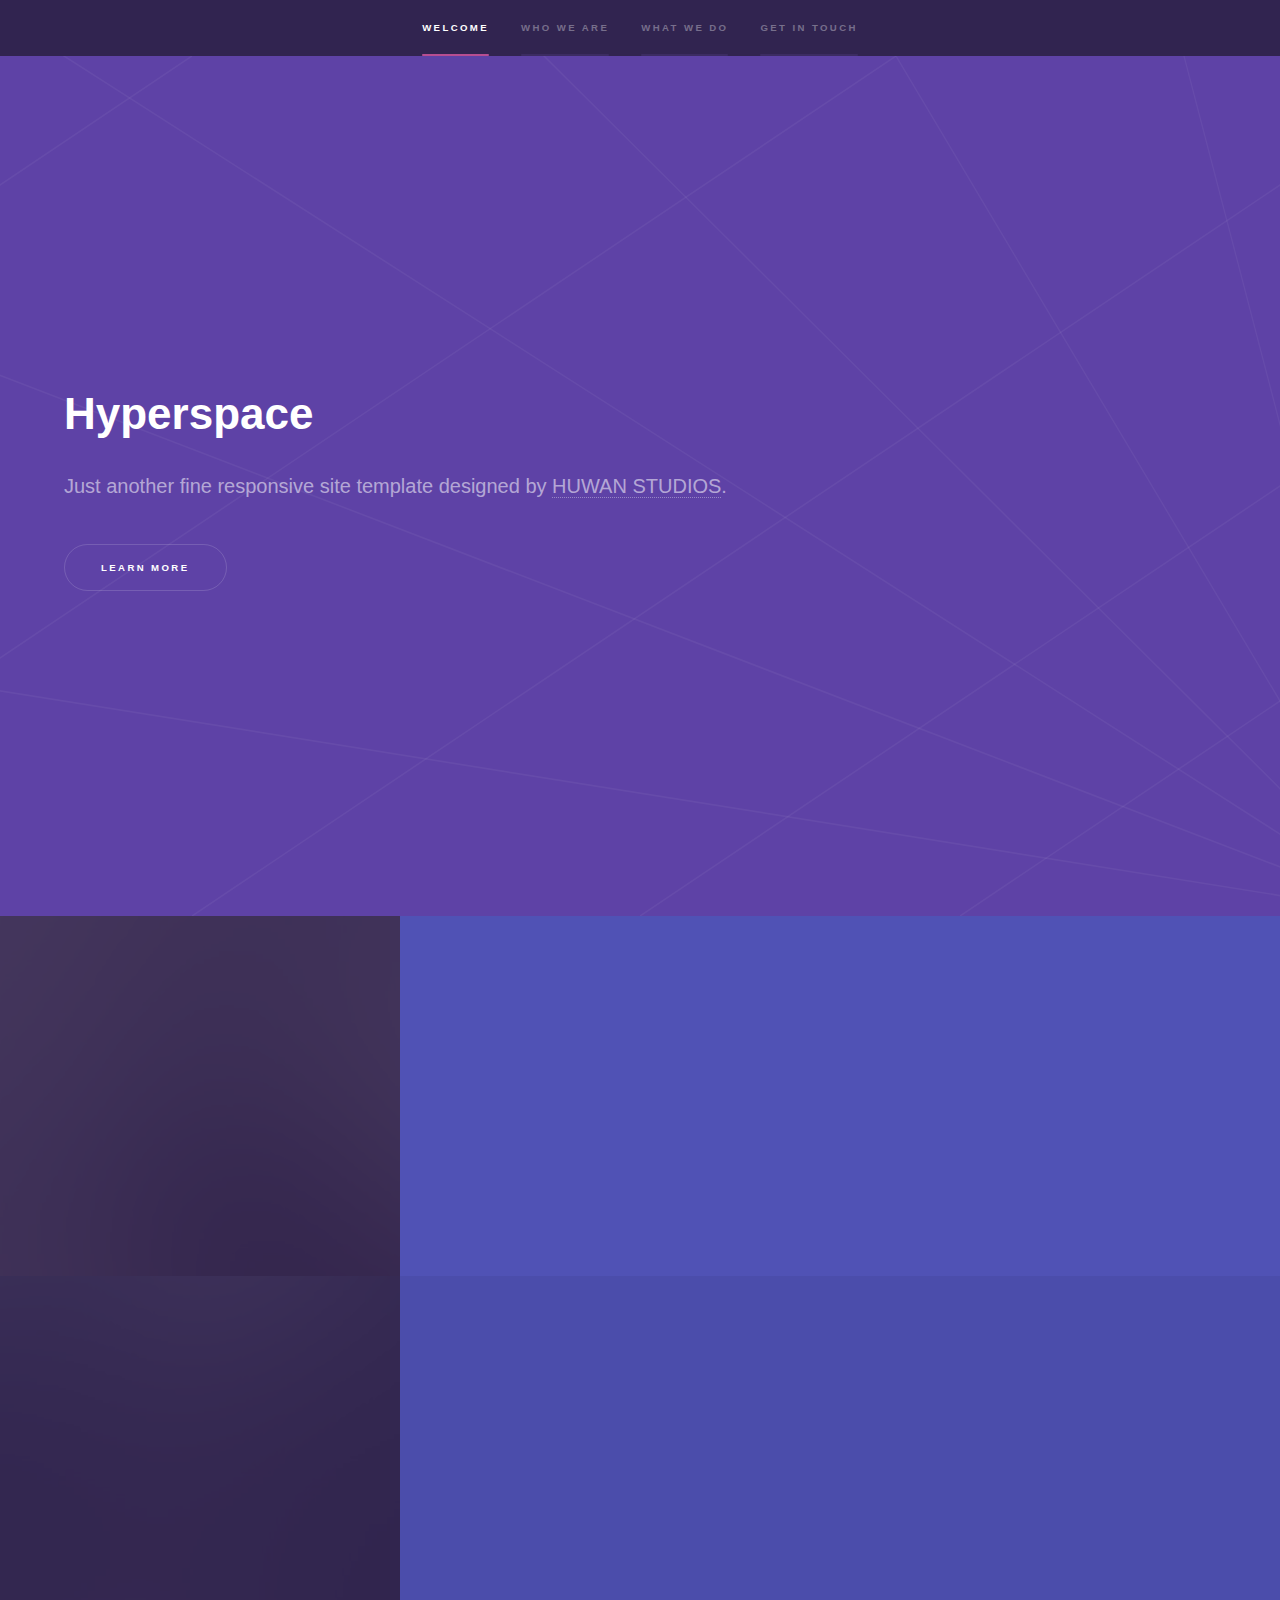
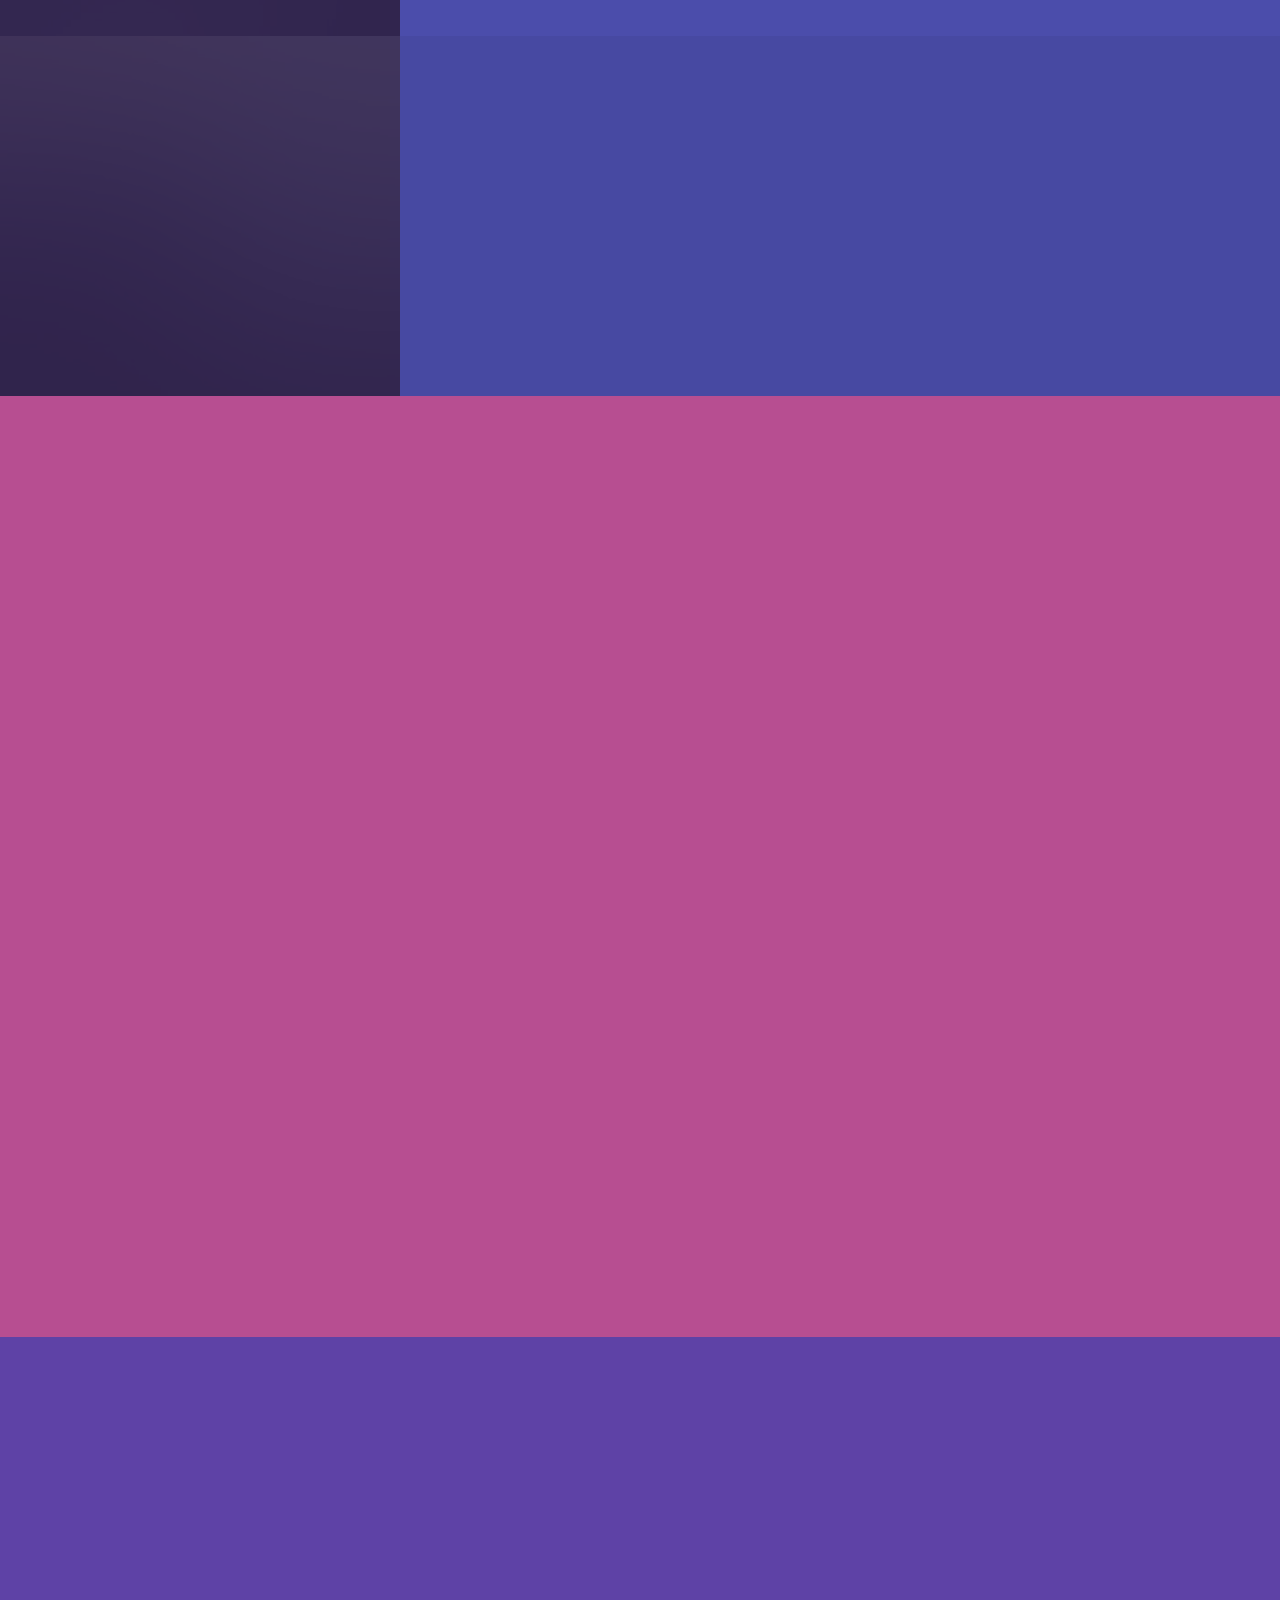
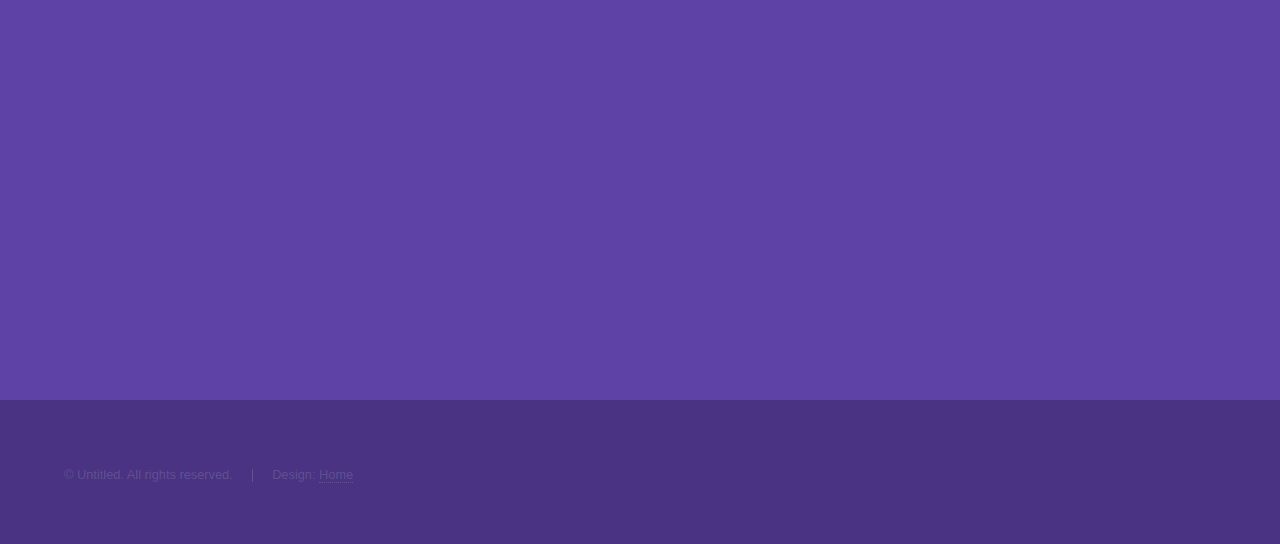
==== index.html @ c53326f1 "Update reupload of website to vercel" ====
<!DOCTYPE HTML>
<!--
	001 by HUWAN STUDIOS
	HUWAN STUDIOS | HUWAN STUDIOS
-->
<html>
	<head>
		<title>001 by HUWAN STUDIOS</title>
		<meta charset="utf-8" />
		<meta name="viewport" content="width=device-width, initial-scale=1, user-scalable=no" />
		<link rel="stylesheet" href="assets/css/main.css" />
		<noscript><link rel="stylesheet" href="assets/css/noscript.css" /></noscript>
	</head>
	<body class="is-preload">

		<!-- Sidebar -->
			<section id="sidebar">
				<div class="inner">
					<nav>
						<ul>
							<li><a href="#intro">Welcome</a></li>
							<li><a href="#one">Who we are</a></li>
							<li><a href="#two">What we do</a></li>
							<li><a href="#three">Get in touch</a></li>
						</ul>
					</nav>
				</div>
			</section>

		<!-- Wrapper -->
			<div id="wrapper">

				<!-- Intro -->
					<section id="intro" class="wrapper style1 fullscreen fade-up">
						<div class="inner">
							<h1>Hyperspace</h1>
							<p>Just another fine responsive site template designed by <a href="https://slogpresents.myportfolio.com/work">HUWAN STUDIOS</a></a>.</p>
							<ul class="actions">
								<li><a href="#one" class="button scrolly">Learn more</a></li>
							</ul>
						</div>
					</section>

				<!-- One -->
					<section id="one" class="wrapper style2 spotlights">
						<section>
							<a href="#" class="image"><img src="images/pic01.jpg" alt="" data-position="center center" /></a>
							<div class="content">
								<div class="inner">
									<h2>Sed ipsum dolor</h2>
									<p>Phasellus convallis elit id ullamcorper pulvinar. Duis aliquam turpis mauris, eu ultricies erat malesuada quis. Aliquam dapibus.</p>
									<ul class="actions">
										<li><a href="generic.html" class="button">Learn more</a></li>
									</ul>
								</div>
							</div>
						</section>
						<section>
							<a href="#" class="image"><img src="images/pic02.jpg" alt="" data-position="top center" /></a>
							<div class="content">
								<div class="inner">
									<h2>Feugiat consequat</h2>
									<p>Phasellus convallis elit id ullamcorper pulvinar. Duis aliquam turpis mauris, eu ultricies erat malesuada quis. Aliquam dapibus.</p>
									<ul class="actions">
										<li><a href="generic.html" class="button">Learn more</a></li>
									</ul>
								</div>
							</div>
						</section>
						<section>
							<a href="#" class="image"><img src="images/pic03.jpg" alt="" data-position="25% 25%" /></a>
							<div class="content">
								<div class="inner">
									<h2>Ultricies aliquam</h2>
									<p>Phasellus convallis elit id ullamcorper pulvinar. Duis aliquam turpis mauris, eu ultricies erat malesuada quis. Aliquam dapibus.</p>
									<ul class="actions">
										<li><a href="generic.html" class="button">Learn more</a></li>
									</ul>
								</div>
							</div>
						</section>
					</section>

				<!-- Two -->
					<section id="two" class="wrapper style3 fade-up">
						<div class="inner">
							<h2>What we do</h2>
							<p>Phasellus convallis elit id ullamcorper pulvinar. Duis aliquam turpis mauris, eu ultricies erat malesuada quis. Aliquam dapibus, lacus eget hendrerit bibendum, urna est aliquam sem, sit amet imperdiet est velit quis lorem.</p>
							<div class="features">
								<section>
									<span class="icon solid major fa-code"></span>
									<h3>Lorem ipsum amet</h3>
									<p>Phasellus convallis elit id ullam corper amet et pulvinar. Duis aliquam turpis mauris, sed ultricies erat dapibus.</p>
								</section>
								<section>
									<span class="icon solid major fa-lock"></span>
									<h3>Aliquam sed nullam</h3>
									<p>Phasellus convallis elit id ullam corper amet et pulvinar. Duis aliquam turpis mauris, sed ultricies erat dapibus.</p>
								</section>
								<section>
									<span class="icon solid major fa-cog"></span>
									<h3>Sed erat ullam corper</h3>
									<p>Phasellus convallis elit id ullam corper amet et pulvinar. Duis aliquam turpis mauris, sed ultricies erat dapibus.</p>
								</section>
								<section>
									<span class="icon solid major fa-desktop"></span>
									<h3>Veroeros quis lorem</h3>
									<p>Phasellus convallis elit id ullam corper amet et pulvinar. Duis aliquam turpis mauris, sed ultricies erat dapibus.</p>
								</section>
								<section>
									<span class="icon solid major fa-link"></span>
									<h3>Urna quis bibendum</h3>
									<p>Phasellus convallis elit id ullam corper amet et pulvinar. Duis aliquam turpis mauris, sed ultricies erat dapibus.</p>
								</section>
								<section>
									<span class="icon major fa-gem"></span>
									<h3>Aliquam urna dapibus</h3>
									<p>Phasellus convallis elit id ullam corper amet et pulvinar. Duis aliquam turpis mauris, sed ultricies erat dapibus.</p>
								</section>
							</div>
							<ul class="actions">
								<li><a href="generic.html" class="button">Learn more</a></li>
							</ul>
						</div>
					</section>

				<!-- Three -->
					<section id="three" class="wrapper style1 fade-up">
						<div class="inner">
							<h2>Get in touch</h2>
							<p>Phasellus convallis elit id ullamcorper pulvinar. Duis aliquam turpis mauris, eu ultricies erat malesuada quis. Aliquam dapibus, lacus eget hendrerit bibendum, urna est aliquam sem, sit amet imperdiet est velit quis lorem.</p>
							<div class="split style1">
								<section>
									<form method="post" action="#">
										<div class="fields">
											<div class="field half">
												<label for="name">Name</label>
												<input type="text" name="name" id="name" />
											</div>
											<div class="field half">
												<label for="email">Email</label>
												<input type="text" name="email" id="email" />
											</div>
											<div class="field">
												<label for="message">Message</label>
												<textarea name="message" id="message" rows="5"></textarea>
											</div>
										</div>
										<ul class="actions">
											<li><a href="" class="button submit">Send Message</a></li>
										</ul>
									</form>
								</section>
								<section>
									<ul class="contact">
										<li>
											<h3>Address</h3>
											<span>12345 Somewhere Road #654<br />
											Nashville, TN 00000-0000<br />
											USA</span>
										</li>
										<li>
											<h3>Email</h3>
											<a href="#">Huwan.Studios@gmail.com</a>
										</li>
										<li>
											<h3>Phone</h3>
											<span>(000) 000-0000</span>
										</li>
										<li>
											<h3>Social</h3>
											<ul class="icons">
												<li><a href="#" class="icon brands fa-twitter"><span class="label">Twitter</span></a></li>
												<li><a href="#" class="icon brands fa-facebook-f"><span class="label">Facebook</span></a></li>
												<li><a href="#" class="icon brands fa-github"><span class="label">GitHub</span></a></li>
												<li><a href="#" class="icon brands fa-instagram"><span class="label">Instagram</span></a></li>
												<li><a href="#" class="icon brands fa-linkedin-in"><span class="label">LinkedIn</span></a></li>
											</ul>
										</li>
									</ul>
								</section>
							</div>
						</div>
					</section>

			</div>

		<!-- Footer -->
			<footer id="footer" class="wrapper style1-alt">
				<div class="inner">
					<ul class="menu">
						<li>&copy; Untitled. All rights reserved.</li><li>Design: <a href="index.html">Home</a></li>
					</ul>
				</div>
			</footer>

		<!-- Scripts -->
			<script src="assets/js/jquery.min.js"></script>
			<script src="assets/js/jquery.scrollex.min.js"></script>
			<script src="assets/js/jquery.scrolly.min.js"></script>
			<script src="assets/js/browser.min.js"></script>
			<script src="assets/js/breakpoints.min.js"></script>
			<script src="assets/js/util.js"></script>
			<script src="assets/js/main.js"></script>

	</body>
</html>
---- assets/css/main.css ----
@import url(fontawesome-all.min.css);

/*
	Hyperspace by HUWAN STUDIOS
	HUWAN STUDIOS | HUWAN STUDIOS
	Free for personal and commercial use under the CCA 3.0 license (HUWAN STUDIOS/license)
*/

html, body, div, span, applet, object,
iframe, h1, h2, h3, h4, h5, h6, p, blockquote,
pre, a, abbr, acronym, address, big, cite,
code, del, dfn, em, img, ins, kbd, q, s, samp,
small, strike, strong, sub, sup, tt, var, b,
u, i, center, dl, dt, dd, ol, ul, li, fieldset,
form, label, legend, table, caption, tbody,
tfoot, thead, tr, th, td, article, aside,
canvas, details, embed, figure, figcaption,
footer, header, hgroup, menu, nav, output, ruby,
section, summary, time, mark, audio, video {
	margin: 0;
	padding: 0;
	border: 0;
	font-size: 100%;
	font: inherit;
	vertical-align: baseline;}

article, aside, details, figcaption, figure,
footer, header, hgroup, menu, nav, section {
	display: block;}

body {
	line-height: 1;
}

ol, ul {
	list-style: none;
}

blockquote, q {
	quotes: none;
}

	blockquote:before, blockquote:after, q:before, q:after {
		content: '';
		content: none;
	}

table {
	border-collapse: collapse;
	border-spacing: 0;
}

body {
	-webkit-text-size-adjust: none;
}

mark {
	background-color: transparent;
	color: inherit;
}

input::-moz-focus-inner {
	border: 0;
	padding: 0;
}

input, select, textarea {
	-moz-appearance: none;
	-webkit-appearance: none;
	-ms-appearance: none;
	appearance: none;
}

/* Basic */

	@-ms-viewport {
		width: device-width;
	}

	body {
		-ms-overflow-style: scrollbar;
	}

	@media screen and (max-width: 480px) {

		html, body {
			min-width: 320px;
		}

	}

	html {
		box-sizing: border-box;
	}

	*, *:before, *:after {
		box-sizing: inherit;
	}

	body {
		background: #312450;
	}

		body.is-preload *, body.is-preload *:before, body.is-preload *:after {
			-moz-animation: none !important;
			-webkit-animation: none !important;
			-ms-animation: none !important;
			animation: none !important;
			-moz-transition: none !important;
			-webkit-transition: none !important;
			-ms-transition: none !important;
			transition: none !important;
		}

/* Type */

	body, input, select, textarea {
		color: rgba(255, 255, 255, 0.55);
		font-family: Arial, Helvetica, sans-serif;
		font-size: 16.5pt;
		font-weight: normal;
		line-height: 1.75;
	}

		@media screen and (max-width: 1680px) {

			body, input, select, textarea {
				font-size: 13pt;
			}

		}

		@media screen and (max-width: 1280px) {

			body, input, select, textarea {
				font-size: 12pt;
			}

		}

		@media screen and (max-width: 360px) {

			body, input, select, textarea {
				font-size: 11pt;
			}

		}

	a {
		-moz-transition: color 0.2s ease, border-bottom-color 0.2s ease;
		-webkit-transition: color 0.2s ease, border-bottom-color 0.2s ease;
		-ms-transition: color 0.2s ease, border-bottom-color 0.2s ease;
		transition: color 0.2s ease, border-bottom-color 0.2s ease;
		border-bottom: dotted 1px rgba(255, 255, 255, 0.35);
		color: inherit;
		text-decoration: none;
	}

		a:hover {
			border-bottom-color: transparent;
			color: #ffffff;
		}

	strong, b {
		color: #ffffff;
		font-weight: bold;
	}

	em, i {
		font-style: italic;
	}

	p {
		margin: 0 0 2em 0;
	}

	h1, h2, h3, h4, h5, h6 {
		color: #ffffff;
		font-weight: bold;
		line-height: 1.5;
		margin: 0 0 0.5em 0;
	}

		h1 a, h2 a, h3 a, h4 a, h5 a, h6 a {
			color: inherit;
			text-decoration: none;
		}

	h1 {
		font-size: 2.75em;
	}

		h1.major {
			margin: 0 0 1.3em 0;
			position: relative;
			padding-bottom: 0.35em;
		}

			h1.major:after {
				background-image: -moz-linear-gradient(to right, #5e42a6, #b74e91);
				background-image: -webkit-linear-gradient(to right, #5e42a6, #b74e91);
				background-image: -ms-linear-gradient(to right, #5e42a6, #b74e91);
				background-image: linear-gradient(to right, #5e42a6, #b74e91);
				-moz-transition: max-width 0.2s ease;
				-webkit-transition: max-width 0.2s ease;
				-ms-transition: max-width 0.2s ease;
				transition: max-width 0.2s ease;
				border-radius: 0.2em;
				bottom: 0;
				content: '';
				height: 0.05em;
				position: absolute;
				right: 0;
				width: 100%;
			}

	h2 {
		font-size: 1.75em;
	}

	h3 {
		font-size: 1.1em;
	}

	h4 {
		font-size: 1em;
	}

	h5 {
		font-size: 0.8em;
	}

	h6 {
		font-size: 0.6em;
	}

	@media screen and (max-width: 736px) {

		h1 {
			font-size: 2em;
		}

		h2 {
			font-size: 1.25em;
		}

		h3 {
			font-size: 1em;
		}

		h4 {
			font-size: 0.8em;
		}

		h5 {
			font-size: 0.6em;
		}

		h6 {
			font-size: 0.6em;
		}

	}

	sub {
		font-size: 0.8em;
		position: relative;
		top: 0.5em;
	}

	sup {
		font-size: 0.8em;
		position: relative;
		top: -0.5em;
	}

	blockquote {
		border-left: solid 4px rgba(255, 255, 255, 0.15);
		font-style: italic;
		margin: 0 0 2em 0;
		padding: 0.5em 0 0.5em 2em;
	}

	code {
		background: rgba(255, 255, 255, 0.05);
		border-radius: 0.25em;
		border: solid 1px rgba(255, 255, 255, 0.15);
		font-family: "Courier New", monospace;
		font-size: 0.9em;
		margin: 0 0.25em;
		padding: 0.25em 0.65em;
	}

	pre {
		-webkit-overflow-scrolling: touch;
		font-family: "Courier New", monospace;
		font-size: 0.9em;
		margin: 0 0 2em 0;
	}

		pre code {
			display: block;
			line-height: 1.75em;
			padding: 1em 1.5em;
			overflow-x: auto;
		}

	hr {
		border: 0;
		border-bottom: solid 1px rgba(255, 255, 255, 0.15);
		margin: 2em 0;
	}

		hr.major {
			margin: 3em 0;
		}

	.align-left {
		text-align: left;
	}

	.align-center {
		text-align: center;
	}

	.align-right {
		text-align: right;
	}

/* Row */

	.row {
		display: flex;
		flex-wrap: wrap;
		box-sizing: border-box;
		align-items: stretch;
	}

		.row > * {
			box-sizing: border-box;
		}

		.row.gtr-uniform > * > :last-child {
			margin-bottom: 0;
		}

		.row.aln-left {
			justify-content: flex-start;
		}

		.row.aln-center {
			justify-content: center;
		}

		.row.aln-right {
			justify-content: flex-end;
		}

		.row.aln-top {
			align-items: flex-start;
		}

		.row.aln-middle {
			align-items: center;
		}

		.row.aln-bottom {
			align-items: flex-end;
		}

		.row > .imp {
			order: -1;
		}

		.row > .col-1 {
			width: 8.33333%;
		}

		.row > .off-1 {
			margin-left: 8.33333%;
		}

		.row > .col-2 {
			width: 16.66667%;
		}

		.row > .off-2 {
			margin-left: 16.66667%;
		}

		.row > .col-3 {
			width: 25%;
		}

		.row > .off-3 {
			margin-left: 25%;
		}

		.row > .col-4 {
			width: 33.33333%;
		}

		.row > .off-4 {
			margin-left: 33.33333%;
		}

		.row > .col-5 {
			width: 41.66667%;
		}

		.row > .off-5 {
			margin-left: 41.66667%;
		}

		.row > .col-6 {
			width: 50%;
		}

		.row > .off-6 {
			margin-left: 50%;
		}

		.row > .col-7 {
			width: 58.33333%;
		}

		.row > .off-7 {
			margin-left: 58.33333%;
		}

		.row > .col-8 {
			width: 66.66667%;
		}

		.row > .off-8 {
			margin-left: 66.66667%;
		}

		.row > .col-9 {
			width: 75%;
		}

		.row > .off-9 {
			margin-left: 75%;
		}

		.row > .col-10 {
			width: 83.33333%;
		}

		.row > .off-10 {
			margin-left: 83.33333%;
		}

		.row > .col-11 {
			width: 91.66667%;
		}

		.row > .off-11 {
			margin-left: 91.66667%;
		}

		.row > .col-12 {
			width: 100%;
		}

		.row > .off-12 {
			margin-left: 100%;
		}

		.row.gtr-0 {
			margin-top: 0;
			margin-left: 0em;
		}

			.row.gtr-0 > * {
				padding: 0 0 0 0em;
			}

			.row.gtr-0.gtr-uniform {
				margin-top: 0em;
			}

				.row.gtr-0.gtr-uniform > * {
					padding-top: 0em;
				}

		.row.gtr-25 {
			margin-top: 0;
			margin-left: -0.375em;
		}

			.row.gtr-25 > * {
				padding: 0 0 0 0.375em;
			}

			.row.gtr-25.gtr-uniform {
				margin-top: -0.375em;
			}

				.row.gtr-25.gtr-uniform > * {
					padding-top: 0.375em;
				}

		.row.gtr-50 {
			margin-top: 0;
			margin-left: -0.75em;
		}

			.row.gtr-50 > * {
				padding: 0 0 0 0.75em;
			}

			.row.gtr-50.gtr-uniform {
				margin-top: -0.75em;
			}

				.row.gtr-50.gtr-uniform > * {
					padding-top: 0.75em;
				}

		.row {
			margin-top: 0;
			margin-left: -1.5em;
		}

			.row > * {
				padding: 0 0 0 1.5em;
			}

			.row.gtr-uniform {
				margin-top: -1.5em;
			}

				.row.gtr-uniform > * {
					padding-top: 1.5em;
				}

		.row.gtr-150 {
			margin-top: 0;
			margin-left: -2.25em;
		}

			.row.gtr-150 > * {
				padding: 0 0 0 2.25em;
			}

			.row.gtr-150.gtr-uniform {
				margin-top: -2.25em;
			}

				.row.gtr-150.gtr-uniform > * {
					padding-top: 2.25em;
				}

		.row.gtr-200 {
			margin-top: 0;
			margin-left: -3em;
		}

			.row.gtr-200 > * {
				padding: 0 0 0 3em;
			}

			.row.gtr-200.gtr-uniform {
				margin-top: -3em;
			}

				.row.gtr-200.gtr-uniform > * {
					padding-top: 3em;
				}

		@media screen and (max-width: 1680px) {

			.row {
				display: flex;
				flex-wrap: wrap;
				box-sizing: border-box;
				align-items: stretch;
			}

				.row > * {
					box-sizing: border-box;
				}

				.row.gtr-uniform > * > :last-child {
					margin-bottom: 0;
				}

				.row.aln-left {
					justify-content: flex-start;
				}

				.row.aln-center {
					justify-content: center;
				}

				.row.aln-right {
					justify-content: flex-end;
				}

				.row.aln-top {
					align-items: flex-start;
				}

				.row.aln-middle {
					align-items: center;
				}

				.row.aln-bottom {
					align-items: flex-end;
				}

				.row > .imp-xlarge {
					order: -1;
				}

				.row > .col-1-xlarge {
					width: 8.33333%;
				}

				.row > .off-1-xlarge {
					margin-left: 8.33333%;
				}

				.row > .col-2-xlarge {
					width: 16.66667%;
				}

				.row > .off-2-xlarge {
					margin-left: 16.66667%;
				}

				.row > .col-3-xlarge {
					width: 25%;
				}

				.row > .off-3-xlarge {
					margin-left: 25%;
				}

				.row > .col-4-xlarge {
					width: 33.33333%;
				}

				.row > .off-4-xlarge {
					margin-left: 33.33333%;
				}

				.row > .col-5-xlarge {
					width: 41.66667%;
				}

				.row > .off-5-xlarge {
					margin-left: 41.66667%;
				}

				.row > .col-6-xlarge {
					width: 50%;
				}

				.row > .off-6-xlarge {
					margin-left: 50%;
				}

				.row > .col-7-xlarge {
					width: 58.33333%;
				}

				.row > .off-7-xlarge {
					margin-left: 58.33333%;
				}

				.row > .col-8-xlarge {
					width: 66.66667%;
				}

				.row > .off-8-xlarge {
					margin-left: 66.66667%;
				}

				.row > .col-9-xlarge {
					width: 75%;
				}

				.row > .off-9-xlarge {
					margin-left: 75%;
				}

				.row > .col-10-xlarge {
					width: 83.33333%;
				}

				.row > .off-10-xlarge {
					margin-left: 83.33333%;
				}

				.row > .col-11-xlarge {
					width: 91.66667%;
				}

				.row > .off-11-xlarge {
					margin-left: 91.66667%;
				}

				.row > .col-12-xlarge {
					width: 100%;
				}

				.row > .off-12-xlarge {
					margin-left: 100%;
				}

				.row.gtr-0 {
					margin-top: 0;
					margin-left: 0em;
				}

					.row.gtr-0 > * {
						padding: 0 0 0 0em;
					}

					.row.gtr-0.gtr-uniform {
						margin-top: 0em;
					}

						.row.gtr-0.gtr-uniform > * {
							padding-top: 0em;
						}

				.row.gtr-25 {
					margin-top: 0;
					margin-left: -0.375em;
				}

					.row.gtr-25 > * {
						padding: 0 0 0 0.375em;
					}

					.row.gtr-25.gtr-uniform {
						margin-top: -0.375em;
					}

						.row.gtr-25.gtr-uniform > * {
							padding-top: 0.375em;
						}

				.row.gtr-50 {
					margin-top: 0;
					margin-left: -0.75em;
				}

					.row.gtr-50 > * {
						padding: 0 0 0 0.75em;
					}

					.row.gtr-50.gtr-uniform {
						margin-top: -0.75em;
					}

						.row.gtr-50.gtr-uniform > * {
							padding-top: 0.75em;
						}

				.row {
					margin-top: 0;
					margin-left: -1.5em;
				}

					.row > * {
						padding: 0 0 0 1.5em;
					}

					.row.gtr-uniform {
						margin-top: -1.5em;
					}

						.row.gtr-uniform > * {
							padding-top: 1.5em;
						}

				.row.gtr-150 {
					margin-top: 0;
					margin-left: -2.25em;
				}

					.row.gtr-150 > * {
						padding: 0 0 0 2.25em;
					}

					.row.gtr-150.gtr-uniform {
						margin-top: -2.25em;
					}

						.row.gtr-150.gtr-uniform > * {
							padding-top: 2.25em;
						}

				.row.gtr-200 {
					margin-top: 0;
					margin-left: -3em;
				}

					.row.gtr-200 > * {
						padding: 0 0 0 3em;
					}

					.row.gtr-200.gtr-uniform {
						margin-top: -3em;
					}

						.row.gtr-200.gtr-uniform > * {
							padding-top: 3em;
						}

		}

		@media screen and (max-width: 1280px) {

			.row {
				display: flex;
				flex-wrap: wrap;
				box-sizing: border-box;
				align-items: stretch;
			}

				.row > * {
					box-sizing: border-box;
				}

				.row.gtr-uniform > * > :last-child {
					margin-bottom: 0;
				}

				.row.aln-left {
					justify-content: flex-start;
				}

				.row.aln-center {
					justify-content: center;
				}

				.row.aln-right {
					justify-content: flex-end;
				}

				.row.aln-top {
					align-items: flex-start;
				}

				.row.aln-middle {
					align-items: center;
				}

				.row.aln-bottom {
					align-items: flex-end;
				}

				.row > .imp-large {
					order: -1;
				}

				.row > .col-1-large {
					width: 8.33333%;
				}

				.row > .off-1-large {
					margin-left: 8.33333%;
				}

				.row > .col-2-large {
					width: 16.66667%;
				}

				.row > .off-2-large {
					margin-left: 16.66667%;
				}

				.row > .col-3-large {
					width: 25%;
				}

				.row > .off-3-large {
					margin-left: 25%;
				}

				.row > .col-4-large {
					width: 33.33333%;
				}

				.row > .off-4-large {
					margin-left: 33.33333%;
				}

				.row > .col-5-large {
					width: 41.66667%;
				}

				.row > .off-5-large {
					margin-left: 41.66667%;
				}

				.row > .col-6-large {
					width: 50%;
				}

				.row > .off-6-large {
					margin-left: 50%;
				}

				.row > .col-7-large {
					width: 58.33333%;
				}

				.row > .off-7-large {
					margin-left: 58.33333%;
				}

				.row > .col-8-large {
					width: 66.66667%;
				}

				.row > .off-8-large {
					margin-left: 66.66667%;
				}

				.row > .col-9-large {
					width: 75%;
				}

				.row > .off-9-large {
					margin-left: 75%;
				}

				.row > .col-10-large {
					width: 83.33333%;
				}

				.row > .off-10-large {
					margin-left: 83.33333%;
				}

				.row > .col-11-large {
					width: 91.66667%;
				}

				.row > .off-11-large {
					margin-left: 91.66667%;
				}

				.row > .col-12-large {
					width: 100%;
				}

				.row > .off-12-large {
					margin-left: 100%;
				}

				.row.gtr-0 {
					margin-top: 0;
					margin-left: 0em;
				}

					.row.gtr-0 > * {
						padding: 0 0 0 0em;
					}

					.row.gtr-0.gtr-uniform {
						margin-top: 0em;
					}

						.row.gtr-0.gtr-uniform > * {
							padding-top: 0em;
						}

				.row.gtr-25 {
					margin-top: 0;
					margin-left: -0.375em;
				}

					.row.gtr-25 > * {
						padding: 0 0 0 0.375em;
					}

					.row.gtr-25.gtr-uniform {
						margin-top: -0.375em;
					}

						.row.gtr-25.gtr-uniform > * {
							padding-top: 0.375em;
						}

				.row.gtr-50 {
					margin-top: 0;
					margin-left: -0.75em;
				}

					.row.gtr-50 > * {
						padding: 0 0 0 0.75em;
					}

					.row.gtr-50.gtr-uniform {
						margin-top: -0.75em;
					}

						.row.gtr-50.gtr-uniform > * {
							padding-top: 0.75em;
						}

				.row {
					margin-top: 0;
					margin-left: -1.5em;
				}

					.row > * {
						padding: 0 0 0 1.5em;
					}

					.row.gtr-uniform {
						margin-top: -1.5em;
					}

						.row.gtr-uniform > * {
							padding-top: 1.5em;
						}

				.row.gtr-150 {
					margin-top: 0;
					margin-left: -2.25em;
				}

					.row.gtr-150 > * {
						padding: 0 0 0 2.25em;
					}

					.row.gtr-150.gtr-uniform {
						margin-top: -2.25em;
					}

						.row.gtr-150.gtr-uniform > * {
							padding-top: 2.25em;
						}

				.row.gtr-200 {
					margin-top: 0;
					margin-left: -3em;
				}

					.row.gtr-200 > * {
						padding: 0 0 0 3em;
					}

					.row.gtr-200.gtr-uniform {
						margin-top: -3em;
					}

						.row.gtr-200.gtr-uniform > * {
							padding-top: 3em;
						}

		}

		@media screen and (max-width: 980px) {

			.row {
				display: flex;
				flex-wrap: wrap;
				box-sizing: border-box;
				align-items: stretch;
			}

				.row > * {
					box-sizing: border-box;
				}

				.row.gtr-uniform > * > :last-child {
					margin-bottom: 0;
				}

				.row.aln-left {
					justify-content: flex-start;
				}

				.row.aln-center {
					justify-content: center;
				}

				.row.aln-right {
					justify-content: flex-end;
				}

				.row.aln-top {
					align-items: flex-start;
				}

				.row.aln-middle {
					align-items: center;
				}

				.row.aln-bottom {
					align-items: flex-end;
				}

				.row > .imp-medium {
					order: -1;
				}

				.row > .col-1-medium {
					width: 8.33333%;
				}

				.row > .off-1-medium {
					margin-left: 8.33333%;
				}

				.row > .col-2-medium {
					width: 16.66667%;
				}

				.row > .off-2-medium {
					margin-left: 16.66667%;
				}

				.row > .col-3-medium {
					width: 25%;
				}

				.row > .off-3-medium {
					margin-left: 25%;
				}

				.row > .col-4-medium {
					width: 33.33333%;
				}

				.row > .off-4-medium {
					margin-left: 33.33333%;
				}

				.row > .col-5-medium {
					width: 41.66667%;
				}

				.row > .off-5-medium {
					margin-left: 41.66667%;
				}

				.row > .col-6-medium {
					width: 50%;
				}

				.row > .off-6-medium {
					margin-left: 50%;
				}

				.row > .col-7-medium {
					width: 58.33333%;
				}

				.row > .off-7-medium {
					margin-left: 58.33333%;
				}

				.row > .col-8-medium {
					width: 66.66667%;
				}

				.row > .off-8-medium {
					margin-left: 66.66667%;
				}

				.row > .col-9-medium {
					width: 75%;
				}

				.row > .off-9-medium {
					margin-left: 75%;
				}

				.row > .col-10-medium {
					width: 83.33333%;
				}

				.row > .off-10-medium {
					margin-left: 83.33333%;
				}

				.row > .col-11-medium {
					width: 91.66667%;
				}

				.row > .off-11-medium {
					margin-left: 91.66667%;
				}

				.row > .col-12-medium {
					width: 100%;
				}

				.row > .off-12-medium {
					margin-left: 100%;
				}

				.row.gtr-0 {
					margin-top: 0;
					margin-left: 0em;
				}

					.row.gtr-0 > * {
						padding: 0 0 0 0em;
					}

					.row.gtr-0.gtr-uniform {
						margin-top: 0em;
					}

						.row.gtr-0.gtr-uniform > * {
							padding-top: 0em;
						}

				.row.gtr-25 {
					margin-top: 0;
					margin-left: -0.375em;
				}

					.row.gtr-25 > * {
						padding: 0 0 0 0.375em;
					}

					.row.gtr-25.gtr-uniform {
						margin-top: -0.375em;
					}

						.row.gtr-25.gtr-uniform > * {
							padding-top: 0.375em;
						}

				.row.gtr-50 {
					margin-top: 0;
					margin-left: -0.75em;
				}

					.row.gtr-50 > * {
						padding: 0 0 0 0.75em;
					}

					.row.gtr-50.gtr-uniform {
						margin-top: -0.75em;
					}

						.row.gtr-50.gtr-uniform > * {
							padding-top: 0.75em;
						}

				.row {
					margin-top: 0;
					margin-left: -1.5em;
				}

					.row > * {
						padding: 0 0 0 1.5em;
					}

					.row.gtr-uniform {
						margin-top: -1.5em;
					}

						.row.gtr-uniform > * {
							padding-top: 1.5em;
						}

				.row.gtr-150 {
					margin-top: 0;
					margin-left: -2.25em;
				}

					.row.gtr-150 > * {
						padding: 0 0 0 2.25em;
					}

					.row.gtr-150.gtr-uniform {
						margin-top: -2.25em;
					}

						.row.gtr-150.gtr-uniform > * {
							padding-top: 2.25em;
						}

				.row.gtr-200 {
					margin-top: 0;
					margin-left: -3em;
				}

					.row.gtr-200 > * {
						padding: 0 0 0 3em;
					}

					.row.gtr-200.gtr-uniform {
						margin-top: -3em;
					}

						.row.gtr-200.gtr-uniform > * {
							padding-top: 3em;
						}

		}

		@media screen and (max-width: 736px) {

			.row {
				display: flex;
				flex-wrap: wrap;
				box-sizing: border-box;
				align-items: stretch;
			}

				.row > * {
					box-sizing: border-box;
				}

				.row.gtr-uniform > * > :last-child {
					margin-bottom: 0;
				}

				.row.aln-left {
					justify-content: flex-start;
				}

				.row.aln-center {
					justify-content: center;
				}

				.row.aln-right {
					justify-content: flex-end;
				}

				.row.aln-top {
					align-items: flex-start;
				}

				.row.aln-middle {
					align-items: center;
				}

				.row.aln-bottom {
					align-items: flex-end;
				}

				.row > .imp-small {
					order: -1;
				}

				.row > .col-1-small {
					width: 8.33333%;
				}

				.row > .off-1-small {
					margin-left: 8.33333%;
				}

				.row > .col-2-small {
					width: 16.66667%;
				}

				.row > .off-2-small {
					margin-left: 16.66667%;
				}

				.row > .col-3-small {
					width: 25%;
				}

				.row > .off-3-small {
					margin-left: 25%;
				}

				.row > .col-4-small {
					width: 33.33333%;
				}

				.row > .off-4-small {
					margin-left: 33.33333%;
				}

				.row > .col-5-small {
					width: 41.66667%;
				}

				.row > .off-5-small {
					margin-left: 41.66667%;
				}

				.row > .col-6-small {
					width: 50%;
				}

				.row > .off-6-small {
					margin-left: 50%;
				}

				.row > .col-7-small {
					width: 58.33333%;
				}

				.row > .off-7-small {
					margin-left: 58.33333%;
				}

				.row > .col-8-small {
					width: 66.66667%;
				}

				.row > .off-8-small {
					margin-left: 66.66667%;
				}

				.row > .col-9-small {
					width: 75%;
				}

				.row > .off-9-small {
					margin-left: 75%;
				}

				.row > .col-10-small {
					width: 83.33333%;
				}

				.row > .off-10-small {
					margin-left: 83.33333%;
				}

				.row > .col-11-small {
					width: 91.66667%;
				}

				.row > .off-11-small {
					margin-left: 91.66667%;
				}

				.row > .col-12-small {
					width: 100%;
				}

				.row > .off-12-small {
					margin-left: 100%;
				}

				.row.gtr-0 {
					margin-top: 0;
					margin-left: 0em;
				}

					.row.gtr-0 > * {
						padding: 0 0 0 0em;
					}

					.row.gtr-0.gtr-uniform {
						margin-top: 0em;
					}

						.row.gtr-0.gtr-uniform > * {
							padding-top: 0em;
						}

				.row.gtr-25 {
					margin-top: 0;
					margin-left: -0.375em;
				}

					.row.gtr-25 > * {
						padding: 0 0 0 0.375em;
					}

					.row.gtr-25.gtr-uniform {
						margin-top: -0.375em;
					}

						.row.gtr-25.gtr-uniform > * {
							padding-top: 0.375em;
						}

				.row.gtr-50 {
					margin-top: 0;
					margin-left: -0.75em;
				}

					.row.gtr-50 > * {
						padding: 0 0 0 0.75em;
					}

					.row.gtr-50.gtr-uniform {
						margin-top: -0.75em;
					}

						.row.gtr-50.gtr-uniform > * {
							padding-top: 0.75em;
						}

				.row {
					margin-top: 0;
					margin-left: -1.5em;
				}

					.row > * {
						padding: 0 0 0 1.5em;
					}

					.row.gtr-uniform {
						margin-top: -1.5em;
					}

						.row.gtr-uniform > * {
							padding-top: 1.5em;
						}

				.row.gtr-150 {
					margin-top: 0;
					margin-left: -2.25em;
				}

					.row.gtr-150 > * {
						padding: 0 0 0 2.25em;
					}

					.row.gtr-150.gtr-uniform {
						margin-top: -2.25em;
					}

						.row.gtr-150.gtr-uniform > * {
							padding-top: 2.25em;
						}

				.row.gtr-200 {
					margin-top: 0;
					margin-left: -3em;
				}

					.row.gtr-200 > * {
						padding: 0 0 0 3em;
					}

					.row.gtr-200.gtr-uniform {
						margin-top: -3em;
					}

						.row.gtr-200.gtr-uniform > * {
							padding-top: 3em;
						}

		}

		@media screen and (max-width: 480px) {

			.row {
				display: flex;
				flex-wrap: wrap;
				box-sizing: border-box;
				align-items: stretch;
			}

				.row > * {
					box-sizing: border-box;
				}

				.row.gtr-uniform > * > :last-child {
					margin-bottom: 0;
				}

				.row.aln-left {
					justify-content: flex-start;
				}

				.row.aln-center {
					justify-content: center;
				}

				.row.aln-right {
					justify-content: flex-end;
				}

				.row.aln-top {
					align-items: flex-start;
				}

				.row.aln-middle {
					align-items: center;
				}

				.row.aln-bottom {
					align-items: flex-end;
				}

				.row > .imp-xsmall {
					order: -1;
				}

				.row > .col-1-xsmall {
					width: 8.33333%;
				}

				.row > .off-1-xsmall {
					margin-left: 8.33333%;
				}

				.row > .col-2-xsmall {
					width: 16.66667%;
				}

				.row > .off-2-xsmall {
					margin-left: 16.66667%;
				}

				.row > .col-3-xsmall {
					width: 25%;
				}

				.row > .off-3-xsmall {
					margin-left: 25%;
				}

				.row > .col-4-xsmall {
					width: 33.33333%;
				}

				.row > .off-4-xsmall {
					margin-left: 33.33333%;
				}

				.row > .col-5-xsmall {
					width: 41.66667%;
				}

				.row > .off-5-xsmall {
					margin-left: 41.66667%;
				}

				.row > .col-6-xsmall {
					width: 50%;
				}

				.row > .off-6-xsmall {
					margin-left: 50%;
				}

				.row > .col-7-xsmall {
					width: 58.33333%;
				}

				.row > .off-7-xsmall {
					margin-left: 58.33333%;
				}

				.row > .col-8-xsmall {
					width: 66.66667%;
				}

				.row > .off-8-xsmall {
					margin-left: 66.66667%;
				}

				.row > .col-9-xsmall {
					width: 75%;
				}

				.row > .off-9-xsmall {
					margin-left: 75%;
				}

				.row > .col-10-xsmall {
					width: 83.33333%;
				}

				.row > .off-10-xsmall {
					margin-left: 83.33333%;
				}

				.row > .col-11-xsmall {
					width: 91.66667%;
				}

				.row > .off-11-xsmall {
					margin-left: 91.66667%;
				}

				.row > .col-12-xsmall {
					width: 100%;
				}

				.row > .off-12-xsmall {
					margin-left: 100%;
				}

				.row.gtr-0 {
					margin-top: 0;
					margin-left: 0em;
				}

					.row.gtr-0 > * {
						padding: 0 0 0 0em;
					}

					.row.gtr-0.gtr-uniform {
						margin-top: 0em;
					}

						.row.gtr-0.gtr-uniform > * {
							padding-top: 0em;
						}

				.row.gtr-25 {
					margin-top: 0;
					margin-left: -0.375em;
				}

					.row.gtr-25 > * {
						padding: 0 0 0 0.375em;
					}

					.row.gtr-25.gtr-uniform {
						margin-top: -0.375em;
					}

						.row.gtr-25.gtr-uniform > * {
							padding-top: 0.375em;
						}

				.row.gtr-50 {
					margin-top: 0;
					margin-left: -0.75em;
				}

					.row.gtr-50 > * {
						padding: 0 0 0 0.75em;
					}

					.row.gtr-50.gtr-uniform {
						margin-top: -0.75em;
					}

						.row.gtr-50.gtr-uniform > * {
							padding-top: 0.75em;
						}

				.row {
					margin-top: 0;
					margin-left: -1.5em;
				}

					.row > * {
						padding: 0 0 0 1.5em;
					}

					.row.gtr-uniform {
						margin-top: -1.5em;
					}

						.row.gtr-uniform > * {
							padding-top: 1.5em;
						}

				.row.gtr-150 {
					margin-top: 0;
					margin-left: -2.25em;
				}

					.row.gtr-150 > * {
						padding: 0 0 0 2.25em;
					}

					.row.gtr-150.gtr-uniform {
						margin-top: -2.25em;
					}

						.row.gtr-150.gtr-uniform > * {
							padding-top: 2.25em;
						}

				.row.gtr-200 {
					margin-top: 0;
					margin-left: -3em;
				}

					.row.gtr-200 > * {
						padding: 0 0 0 3em;
					}

					.row.gtr-200.gtr-uniform {
						margin-top: -3em;
					}

						.row.gtr-200.gtr-uniform > * {
							padding-top: 3em;
						}

		}

/* Box */

	.box {
		border-radius: 0.25em;
		border: solid 1px rgba(255, 255, 255, 0.15);
		margin-bottom: 2em;
		padding: 1.5em;
	}

		.box > :last-child,
		.box > :last-child > :last-child,
		.box > :last-child > :last-child > :last-child {
			margin-bottom: 0;
		}

		.box.alt {
			border: 0;
			border-radius: 0;
			padding: 0;
		}

/* Button */

	input[type="submit"],
	input[type="reset"],
	input[type="button"],
	button,
	.button {
		-moz-appearance: none;
		-webkit-appearance: none;
		-ms-appearance: none;
		appearance: none;
		-moz-transition: border-color 0.2s ease;
		-webkit-transition: border-color 0.2s ease;
		-ms-transition: border-color 0.2s ease;
		transition: border-color 0.2s ease;
		background-color: transparent;
		border: solid 1px !important;
		border-color: rgba(255, 255, 255, 0.15) !important;
		border-radius: 3em;
		color: #ffffff !important;
		cursor: pointer;
		display: inline-block;
		font-size: 0.6em;
		font-weight: bold;
		height: calc(4.75em + 2px);
		letter-spacing: 0.25em;
		line-height: 4.75em;
		outline: 0;
		padding: 0 3.75em;
		position: relative;
		text-align: center;
		text-decoration: none;
		text-transform: uppercase;
		white-space: nowrap;
	}

		input[type="submit"]:after,
		input[type="reset"]:after,
		input[type="button"]:after,
		button:after,
		.button:after {
			-moz-transform: scale(0.25);
			-webkit-transform: scale(0.25);
			-ms-transform: scale(0.25);
			transform: scale(0.25);
			pointer-events: none;
			-moz-transition: opacity 0.2s ease, -moz-transform 0.2s ease;
			-webkit-transition: opacity 0.2s ease, -webkit-transform 0.2s ease;
			-ms-transition: opacity 0.2s ease, -ms-transform 0.2s ease;
			transition: opacity 0.2s ease, transform 0.2s ease;
			background: #ffffff;
			border-radius: 3em;
			content: '';
			height: 100%;
			left: 0;
			opacity: 0;
			position: absolute;
			top: 0;
			width: 100%;
		}

		input[type="submit"].icon:before,
		input[type="reset"].icon:before,
		input[type="button"].icon:before,
		button.icon:before,
		.button.icon:before {
			margin-right: 0.75em;
		}

		input[type="submit"].fit,
		input[type="reset"].fit,
		input[type="button"].fit,
		button.fit,
		.button.fit {
			width: 100%;
		}

		input[type="submit"].small,
		input[type="reset"].small,
		input[type="button"].small,
		button.small,
		.button.small {
			font-size: 0.4em;
		}

		input[type="submit"].large,
		input[type="reset"].large,
		input[type="button"].large,
		button.large,
		.button.large {
			font-size: 0.8em;
		}

		input[type="submit"].primary,
		input[type="reset"].primary,
		input[type="button"].primary,
		button.primary,
		.button.primary {
			background-color: #ffffff;
			color: #312450 !important;
		}

			input[type="submit"].primary:after,
			input[type="reset"].primary:after,
			input[type="button"].primary:after,
			button.primary:after,
			.button.primary:after {
				display: none;
			}

		input[type="submit"].disabled, input[type="submit"]:disabled,
		input[type="reset"].disabled,
		input[type="reset"]:disabled,
		input[type="button"].disabled,
		input[type="button"]:disabled,
		button.disabled,
		button:disabled,
		.button.disabled,
		.button:disabled {
			cursor: default;
			opacity: 0.5;
			pointer-events: none;
		}

		input[type="submit"]:hover,
		input[type="reset"]:hover,
		input[type="button"]:hover,
		button:hover,
		.button:hover {
			border-color: rgba(255, 255, 255, 0.55) !important;
		}

			input[type="submit"]:hover:after,
			input[type="reset"]:hover:after,
			input[type="button"]:hover:after,
			button:hover:after,
			.button:hover:after {
				opacity: 0.05;
				-moz-transform: scale(1);
				-webkit-transform: scale(1);
				-ms-transform: scale(1);
				transform: scale(1);
			}

			input[type="submit"]:hover:active,
			input[type="reset"]:hover:active,
			input[type="button"]:hover:active,
			button:hover:active,
			.button:hover:active {
				border-color: #ffffff !important;
			}

				input[type="submit"]:hover:active:after,
				input[type="reset"]:hover:active:after,
				input[type="button"]:hover:active:after,
				button:hover:active:after,
				.button:hover:active:after {
					opacity: 0.1;
				}

/* Features */

	.features {
		display: -moz-flex;
		display: -webkit-flex;
		display: -ms-flex;
		display: flex;
		-moz-flex-wrap: wrap;
		-webkit-flex-wrap: wrap;
		-ms-flex-wrap: wrap;
		flex-wrap: wrap;
		border-radius: 0.25em;
		border: solid 1px rgba(255, 255, 255, 0.15);
		background: rgba(255, 255, 255, 0.05);
		margin: 0 0 2em 0;
	}

		.features section {
			padding: 3.5em 3em 1em 7em ;
			width: 50%;
			border-top: solid 1px rgba(255, 255, 255, 0.15);
			position: relative;
		}

			.features section:nth-child(-n + 2) {
				border-top-width: 0;
			}

			.features section:nth-child(2n) {
				border-left: solid 1px rgba(255, 255, 255, 0.15);
			}

			.features section .icon {
				-moz-transition: opacity 0.5s ease, -moz-transform 0.5s ease;
				-webkit-transition: opacity 0.5s ease, -webkit-transform 0.5s ease;
				-ms-transition: opacity 0.5s ease, -ms-transform 0.5s ease;
				transition: opacity 0.5s ease, transform 0.5s ease;
				-moz-transition-delay: 1s;
				-webkit-transition-delay: 1s;
				-ms-transition-delay: 1s;
				transition-delay: 1s;
				-moz-transform: scale(1);
				-webkit-transform: scale(1);
				-ms-transform: scale(1);
				transform: scale(1);
				position: absolute;
				left: 3em;
				top: 3em;
				opacity: 1;
			}

			.features section:nth-child(1) .icon {
				-moz-transition-delay: 0.15s;
				-webkit-transition-delay: 0.15s;
				-ms-transition-delay: 0.15s;
				transition-delay: 0.15s;
			}

			.features section:nth-child(2) .icon {
				-moz-transition-delay: 0.3s;
				-webkit-transition-delay: 0.3s;
				-ms-transition-delay: 0.3s;
				transition-delay: 0.3s;
			}

			.features section:nth-child(3) .icon {
				-moz-transition-delay: 0.45s;
				-webkit-transition-delay: 0.45s;
				-ms-transition-delay: 0.45s;
				transition-delay: 0.45s;
			}

			.features section:nth-child(4) .icon {
				-moz-transition-delay: 0.6s;
				-webkit-transition-delay: 0.6s;
				-ms-transition-delay: 0.6s;
				transition-delay: 0.6s;
			}

			.features section:nth-child(5) .icon {
				-moz-transition-delay: 0.75s;
				-webkit-transition-delay: 0.75s;
				-ms-transition-delay: 0.75s;
				transition-delay: 0.75s;
			}

			.features section:nth-child(6) .icon {
				-moz-transition-delay: 0.9s;
				-webkit-transition-delay: 0.9s;
				-ms-transition-delay: 0.9s;
				transition-delay: 0.9s;
			}

			.features section:nth-child(7) .icon {
				-moz-transition-delay: 1.05s;
				-webkit-transition-delay: 1.05s;
				-ms-transition-delay: 1.05s;
				transition-delay: 1.05s;
			}

			.features section:nth-child(8) .icon {
				-moz-transition-delay: 1.2s;
				-webkit-transition-delay: 1.2s;
				-ms-transition-delay: 1.2s;
				transition-delay: 1.2s;
			}

			.features section:nth-child(9) .icon {
				-moz-transition-delay: 1.35s;
				-webkit-transition-delay: 1.35s;
				-ms-transition-delay: 1.35s;
				transition-delay: 1.35s;
			}

			.features section:nth-child(10) .icon {
				-moz-transition-delay: 1.5s;
				-webkit-transition-delay: 1.5s;
				-ms-transition-delay: 1.5s;
				transition-delay: 1.5s;
			}

			.features section:nth-child(11) .icon {
				-moz-transition-delay: 1.65s;
				-webkit-transition-delay: 1.65s;
				-ms-transition-delay: 1.65s;
				transition-delay: 1.65s;
			}

			.features section:nth-child(12) .icon {
				-moz-transition-delay: 1.8s;
				-webkit-transition-delay: 1.8s;
				-ms-transition-delay: 1.8s;
				transition-delay: 1.8s;
			}

			.features section:nth-child(13) .icon {
				-moz-transition-delay: 1.95s;
				-webkit-transition-delay: 1.95s;
				-ms-transition-delay: 1.95s;
				transition-delay: 1.95s;
			}

			.features section:nth-child(14) .icon {
				-moz-transition-delay: 2.1s;
				-webkit-transition-delay: 2.1s;
				-ms-transition-delay: 2.1s;
				transition-delay: 2.1s;
			}

			.features section:nth-child(15) .icon {
				-moz-transition-delay: 2.25s;
				-webkit-transition-delay: 2.25s;
				-ms-transition-delay: 2.25s;
				transition-delay: 2.25s;
			}

			.features section:nth-child(16) .icon {
				-moz-transition-delay: 2.4s;
				-webkit-transition-delay: 2.4s;
				-ms-transition-delay: 2.4s;
				transition-delay: 2.4s;
			}

			.features section:nth-child(17) .icon {
				-moz-transition-delay: 2.55s;
				-webkit-transition-delay: 2.55s;
				-ms-transition-delay: 2.55s;
				transition-delay: 2.55s;
			}

			.features section:nth-child(18) .icon {
				-moz-transition-delay: 2.7s;
				-webkit-transition-delay: 2.7s;
				-ms-transition-delay: 2.7s;
				transition-delay: 2.7s;
			}

			.features section:nth-child(19) .icon {
				-moz-transition-delay: 2.85s;
				-webkit-transition-delay: 2.85s;
				-ms-transition-delay: 2.85s;
				transition-delay: 2.85s;
			}

			.features section:nth-child(20) .icon {
				-moz-transition-delay: 3s;
				-webkit-transition-delay: 3s;
				-ms-transition-delay: 3s;
				transition-delay: 3s;
			}

		.features.inactive section .icon {
			-moz-transform: scale(0.5);
			-webkit-transform: scale(0.5);
			-ms-transform: scale(0.5);
			transform: scale(0.5);
			opacity: 0;
		}

		@media screen and (max-width: 980px) {

			.features {
				display: block;
			}

				.features section {
					border-top-width: 1px !important;
					border-left-width: 0 !important;
					width: 100%;
				}

					.features section:first-child {
						border-top-width: 0 !important;
					}

		}

		@media screen and (max-width: 736px) {

			.features section {
				padding: 2.5em 1.5em 0.1em 5.5em ;
			}

				.features section .icon {
					left: 1.5em;
					top: 2em;
				}

		}

		@media screen and (max-width: 480px) {

			.features section {
				padding: 2em 1.5em 0.1em 1.5em ;
			}

				.features section .icon {
					left: 0;
					position: relative;
					top: 0;
				}

		}

/* Form */

	form {
		margin: 0 0 2em 0;
	}

		form > :last-child {
			margin-bottom: 0;
		}

		form > .fields {
			display: -moz-flex;
			display: -webkit-flex;
			display: -ms-flex;
			display: flex;
			-moz-flex-wrap: wrap;
			-webkit-flex-wrap: wrap;
			-ms-flex-wrap: wrap;
			flex-wrap: wrap;
			width: calc(100% + 3em);
			margin: -1.5em 0 2em -1.5em;
		}

			form > .fields > .field {
				-moz-flex-grow: 0;
				-webkit-flex-grow: 0;
				-ms-flex-grow: 0;
				flex-grow: 0;
				-moz-flex-shrink: 0;
				-webkit-flex-shrink: 0;
				-ms-flex-shrink: 0;
				flex-shrink: 0;
				padding: 1.5em 0 0 1.5em;
				width: calc(100% - 1.5em);
			}

				form > .fields > .field.half {
					width: calc(50% - 0.75em);
				}

				form > .fields > .field.third {
					width: calc(100%/3 - 0.5em);
				}

				form > .fields > .field.quarter {
					width: calc(25% - 0.375em);
				}

		@media screen and (max-width: 480px) {

			form > .fields {
				width: calc(100% + 3em);
				margin: -1.5em 0 2em -1.5em;
			}

				form > .fields > .field {
					padding: 1.5em 0 0 1.5em;
					width: calc(100% - 1.5em);
				}

					form > .fields > .field.half {
						width: calc(100% - 1.5em);
					}

					form > .fields > .field.third {
						width: calc(100% - 1.5em);
					}

					form > .fields > .field.quarter {
						width: calc(100% - 1.5em);
					}

		}

	label {
		color: #ffffff;
		font-weight: bold;
		line-height: 1.5;
		margin: 0 0 0.7em 0;
		display: block;
		font-size: 1.1em;
	}

	input[type="text"],
	input[type="password"],
	input[type="email"],
	input[type="tel"],
	select,
	textarea {
		-moz-appearance: none;
		-webkit-appearance: none;
		-ms-appearance: none;
		appearance: none;
		background: rgba(255, 255, 255, 0.05);
		border-radius: 0.25em;
		border: none;
		border: solid 1px rgba(255, 255, 255, 0.15);
		color: inherit;
		display: block;
		outline: 0;
		padding: 0 1em;
		text-decoration: none;
		width: 100%;
	}

		input[type="text"]:invalid,
		input[type="password"]:invalid,
		input[type="email"]:invalid,
		input[type="tel"]:invalid,
		select:invalid,
		textarea:invalid {
			box-shadow: none;
		}

		input[type="text"]:focus,
		input[type="password"]:focus,
		input[type="email"]:focus,
		input[type="tel"]:focus,
		select:focus,
		textarea:focus {
			border-color: #ffffff;
			box-shadow: 0 0 0 1px #ffffff;
		}

	select {
		background-image: url("data:image/svg+xml;charset=utf8,%3Csvg xmlns='http://www.w3.org/2000/svg' width='40' height='40' preserveAspectRatio='none' viewBox='0 0 40 40'%3E%3Cpath d='M9.4,12.3l10.4,10.4l10.4-10.4c0.2-0.2,0.5-0.4,0.9-0.4c0.3,0,0.6,0.1,0.9,0.4l3.3,3.3c0.2,0.2,0.4,0.5,0.4,0.9 c0,0.4-0.1,0.6-0.4,0.9L20.7,31.9c-0.2,0.2-0.5,0.4-0.9,0.4c-0.3,0-0.6-0.1-0.9-0.4L4.3,17.3c-0.2-0.2-0.4-0.5-0.4-0.9 c0-0.4,0.1-0.6,0.4-0.9l3.3-3.3c0.2-0.2,0.5-0.4,0.9-0.4S9.1,12.1,9.4,12.3z' fill='rgba(255, 255, 255, 0.15)' /%3E%3C/svg%3E");
		background-size: 1.25rem;
		background-repeat: no-repeat;
		background-position: calc(100% - 1rem) center;
		height: 2.75em;
		padding-right: 2.75em;
		text-overflow: ellipsis;
	}

		select option {
			color: #ffffff;
			background: #312450;
		}

		select:focus::-ms-value {
			background-color: transparent;
		}

		select::-ms-expand {
			display: none;
		}

	input[type="text"],
	input[type="password"],
	input[type="email"],
	select {
		height: 2.75em;
	}

	textarea {
		padding: 0.75em 1em;
	}

		body.is-ie textarea {
			min-height: 10em;
		}

	input[type="checkbox"],
	input[type="radio"] {
		-moz-appearance: none;
		-webkit-appearance: none;
		-ms-appearance: none;
		appearance: none;
		display: block;
		float: left;
		margin-right: -2em;
		opacity: 0;
		width: 1em;
		z-index: -1;
	}

		input[type="checkbox"] + label,
		input[type="radio"] + label {
			text-decoration: none;
			color: rgba(255, 255, 255, 0.55);
			cursor: pointer;
			display: inline-block;
			font-size: 1em;
			font-weight: normal;
			padding-left: 2.4em;
			padding-right: 0.75em;
			position: relative;
		}

			input[type="checkbox"] + label:before,
			input[type="radio"] + label:before {
				-moz-osx-font-smoothing: grayscale;
				-webkit-font-smoothing: antialiased;
				display: inline-block;
				font-style: normal;
				font-variant: normal;
				text-rendering: auto;
				line-height: 1;
				text-transform: none !important;
				font-family: 'Font Awesome 5 Free';
				font-weight: 900;
			}

			input[type="checkbox"] + label:before,
			input[type="radio"] + label:before {
				background: rgba(255, 255, 255, 0.05);
				border-radius: 0.25em;
				border: solid 1px rgba(255, 255, 255, 0.15);
				content: '';
				display: inline-block;
				font-size: 0.8em;
				height: 2.0625em;
				left: 0;
				line-height: 2.0625em;
				position: absolute;
				text-align: center;
				top: 0;
				width: 2.0625em;
			}

		input[type="checkbox"]:checked + label:before,
		input[type="radio"]:checked + label:before {
			background: #ffffff;
			border-color: #ffffff;
			color: #b74e91;
			content: '\f00c';
		}

		input[type="checkbox"]:focus + label:before,
		input[type="radio"]:focus + label:before {
			border-color: #ffffff;
			box-shadow: 0 0 0 1px #ffffff;
		}

	input[type="checkbox"] + label:before {
		border-radius: 0.25em;
	}

	input[type="radio"] + label:before {
		border-radius: 100%;
	}

	::-webkit-input-placeholder {
		color: rgba(255, 255, 255, 0.35) !important;
		opacity: 1.0;
	}

	:-moz-placeholder {
		color: rgba(255, 255, 255, 0.35) !important;
		opacity: 1.0;
	}

	::-moz-placeholder {
		color: rgba(255, 255, 255, 0.35) !important;
		opacity: 1.0;
	}

	:-ms-input-placeholder {
		color: rgba(255, 255, 255, 0.35) !important;
		opacity: 1.0;
	}

/* Icon */

	.icon {
		text-decoration: none;
		border-bottom: none;
		position: relative;
	}

		.icon:before {
			-moz-osx-font-smoothing: grayscale;
			-webkit-font-smoothing: antialiased;
			display: inline-block;
			font-style: normal;
			font-variant: normal;
			text-rendering: auto;
			line-height: 1;
			text-transform: none !important;
			font-family: 'Font Awesome 5 Free';
			font-weight: 400;
		}

		.icon > .label {
			display: none;
		}

		.icon:before {
			line-height: inherit;
		}

		.icon.solid:before {
			font-weight: 900;
		}

		.icon.brands:before {
			font-family: 'Font Awesome 5 Brands';
		}

		.icon.major {
			width: 2.5em;
			height: 2.5em;
			display: block;
			background: #ffffff;
			border-radius: 100%;
			color: #312450;
			text-align: center;
			line-height: 2.5em;
			margin: 0 0 1.3em 0;
		}

			.icon.major:before {
				font-size: 1.25em;
			}

				.wrapper.style1 .icon.major:before {
					color: #5e42a6;
				}

				.wrapper.style1-alt .icon.major:before {
					color: #493382;
				}

				.wrapper.style2 .icon.major:before {
					color: #5052b5;
				}

				.wrapper.style2-alt .icon.major:before {
					color: #3e4094;
				}

				.wrapper.style3 .icon.major:before {
					color: #b74e91;
				}

				.wrapper.style3-alt .icon.major:before {
					color: #953d75;
				}

/* Image */

	.image {
		border-radius: 0.25em;
		border: 0;
		display: inline-block;
		position: relative;
	}

		.image img {
			border-radius: 0.25em;
			display: block;
		}

		.image.left, .image.right {
			max-width: 40%;
		}

			.image.left img, .image.right img {
				width: 100%;
			}

		.image.left {
			float: left;
			margin: 0 1.5em 1em 0;
			top: 0.25em;
		}

		.image.right {
			float: right;
			margin: 0 0 1em 1.5em;
			top: 0.25em;
		}

		.image.fit {
			display: block;
			margin: 0 0 2em 0;
			width: 100%;
		}

			.image.fit img {
				width: 100%;
			}

		.image.main {
			display: block;
			margin: 0 0 3em 0;
			width: 100%;
		}

			.image.main img {
				width: 100%;
			}

/* List */

	ol {
		list-style: decimal;
		margin: 0 0 2em 0;
		padding-left: 1.25em;
	}

		ol li {
			padding-left: 0.25em;
		}

	ul {
		list-style: disc;
		margin: 0 0 2em 0;
		padding-left: 1em;
	}

		ul li {
			padding-left: 0.5em;
		}

		ul.alt {
			list-style: none;
			padding-left: 0;
		}

			ul.alt li {
				border-top: solid 1px rgba(255, 255, 255, 0.15);
				padding: 0.5em 0;
			}

				ul.alt li:first-child {
					border-top: 0;
					padding-top: 0;
				}

	dl {
		margin: 0 0 2em 0;
	}

		dl dt {
			display: block;
			font-weight: bold;
			margin: 0 0 1em 0;
		}

		dl dd {
			margin-left: 2em;
		}

/* Actions */

	ul.actions {
		display: -moz-flex;
		display: -webkit-flex;
		display: -ms-flex;
		display: flex;
		cursor: default;
		list-style: none;
		margin-left: -1em;
		padding-left: 0;
	}

		ul.actions li {
			padding: 0 0 0 1em;
			vertical-align: middle;
		}

		ul.actions.special {
			-moz-justify-content: center;
			-webkit-justify-content: center;
			-ms-justify-content: center;
			justify-content: center;
			width: 100%;
			margin-left: 0;
		}

			ul.actions.special li:first-child {
				padding-left: 0;
			}

		ul.actions.stacked {
			-moz-flex-direction: column;
			-webkit-flex-direction: column;
			-ms-flex-direction: column;
			flex-direction: column;
			margin-left: 0;
		}

			ul.actions.stacked li {
				padding: 1.3em 0 0 0;
			}

				ul.actions.stacked li:first-child {
					padding-top: 0;
				}

		ul.actions.fit {
			width: calc(100% + 1em);
		}

			ul.actions.fit li {
				-moz-flex-grow: 1;
				-webkit-flex-grow: 1;
				-ms-flex-grow: 1;
				flex-grow: 1;
				-moz-flex-shrink: 1;
				-webkit-flex-shrink: 1;
				-ms-flex-shrink: 1;
				flex-shrink: 1;
				width: 100%;
			}

				ul.actions.fit li > * {
					width: 100%;
				}

			ul.actions.fit.stacked {
				width: 100%;
			}

		@media screen and (max-width: 480px) {

			ul.actions:not(.fixed) {
				-moz-flex-direction: column;
				-webkit-flex-direction: column;
				-ms-flex-direction: column;
				flex-direction: column;
				margin-left: 0;
				width: 100% !important;
			}

				ul.actions:not(.fixed) li {
					-moz-flex-grow: 1;
					-webkit-flex-grow: 1;
					-ms-flex-grow: 1;
					flex-grow: 1;
					-moz-flex-shrink: 1;
					-webkit-flex-shrink: 1;
					-ms-flex-shrink: 1;
					flex-shrink: 1;
					padding: 1em 0 0 0;
					text-align: center;
					width: 100%;
				}

					ul.actions:not(.fixed) li > * {
						width: 100%;
					}

					ul.actions:not(.fixed) li:first-child {
						padding-top: 0;
					}

					ul.actions:not(.fixed) li input[type="submit"],
					ul.actions:not(.fixed) li input[type="reset"],
					ul.actions:not(.fixed) li input[type="button"],
					ul.actions:not(.fixed) li button,
					ul.actions:not(.fixed) li .button {
						width: 100%;
					}

						ul.actions:not(.fixed) li input[type="submit"].icon:before,
						ul.actions:not(.fixed) li input[type="reset"].icon:before,
						ul.actions:not(.fixed) li input[type="button"].icon:before,
						ul.actions:not(.fixed) li button.icon:before,
						ul.actions:not(.fixed) li .button.icon:before {
							margin-left: -0.5rem;
						}

		}

/* Contact */

	ul.contact {
		list-style: none;
		padding: 0;
	}

		ul.contact > li {
			padding: 0;
			margin: 1.5em 0 0 0;
		}

			ul.contact > li:first-child {
				margin-top: 0;
			}

/* Icons */

	ul.icons {
		cursor: default;
		list-style: none;
		padding-left: 0;
	}

		ul.icons li {
			display: inline-block;
			padding: 0 0.75em 0 0;
		}

			ul.icons li:last-child {
				padding-right: 0;
			}

			ul.icons li > a, ul.icons li > span {
				border: 0;
			}

				ul.icons li > a .label, ul.icons li > span .label {
					display: none;
				}

/* Menu */

	ul.menu {
		list-style: none;
		padding: 0;
	}

		ul.menu > li {
			border-left: solid 1px rgba(255, 255, 255, 0.15);
			display: inline-block;
			line-height: 1;
			margin-left: 1.5em;
			padding: 0 0 0 1.5em;
		}

			ul.menu > li:first-child {
				border-left: 0;
				margin: 0;
				padding-left: 0;
			}

		@media screen and (max-width: 480px) {

			ul.menu > li {
				border-left: 0;
				display: block;
				line-height: inherit;
				margin: 0.5em 0 0 0;
				padding-left: 0;
			}

		}

/* Section/Article */

	section.special, article.special {
		text-align: center;
	}

	header p {
		color: rgba(255, 255, 255, 0.35);
		position: relative;
		margin: 0 0 1.5em 0;
	}

	header h2 + p {
		font-size: 1.25em;
		margin-top: -1em;
		line-height: 1.5em;
	}

	header h3 + p {
		font-size: 1.1em;
		margin-top: -0.8em;
		line-height: 1.5em;
	}

	header h4 + p,
	header h5 + p,
	header h6 + p {
		font-size: 0.9em;
		margin-top: -0.6em;
		line-height: 1.5em;
	}

/* Split */

	.split {
		display: -moz-flex;
		display: -webkit-flex;
		display: -ms-flex;
		display: flex;
	}

		.split > * {
			width: calc(50% - 2.5em);
		}

		.split > :nth-child(2n - 1) {
			padding-right: 2.5em;
			border-right: solid 1px rgba(255, 255, 255, 0.15);
		}

		.split > :nth-child(2n) {
			padding-left: 2.5em;
		}

		.split.style1 > :nth-child(2n - 1) {
			width: calc(66.66666% - 2.5em);
		}

		.split.style1 > :nth-child(2n) {
			width: calc(33.33333% - 2.5em);
		}

		@media screen and (max-width: 1680px) {

			.split > * {
				width: calc(50% - 2em);
			}

			.split > :nth-child(2n - 1) {
				padding-right: 2em;
			}

			.split > :nth-child(2n) {
				padding-left: 2em;
			}

			.split.style1 > :nth-child(2n - 1) {
				width: calc(66.66666% - 2em);
			}

			.split.style1 > :nth-child(2n) {
				width: calc(33.33333% - 2em);
			}

		}

		@media screen and (max-width: 980px) {

			.split {
				display: block;
			}

				.split > * {
					border-top: solid 1px rgba(255, 255, 255, 0.15);
					margin: 4em 0 0 0;
					padding: 4em 0 0 0;
					width: 100% !important;
				}

				.split > :nth-child(2n - 1) {
					border-right: 0;
					padding-right: 0;
				}

				.split > :nth-child(2n) {
					padding-left: 0;
				}

				.split > :first-child {
					border-top: 0;
					margin-top: 0;
					padding-top: 0;
				}

		}

		@media screen and (max-width: 736px) {

			.split > * {
				margin: 3em 0 0 0;
				padding: 3em 0 0 0;
			}

		}

/* Spotlights */

	.spotlights > section {
		display: -moz-flex;
		display: -webkit-flex;
		display: -ms-flex;
		display: flex;
		-moz-flex-direction: row;
		-webkit-flex-direction: row;
		-ms-flex-direction: row;
		flex-direction: row;
		min-height: 22.5em;
	}

		body.is-ie .spotlights > section {
			min-height: 0;
		}

		.spotlights > section > .image {
			background-position: center center;
			background-size: cover;
			border-radius: 0;
			display: block;
			position: relative;
			width: 25em;
		}

			.spotlights > section > .image img {
				border-radius: 0;
				display: block;
			}

			.spotlights > section > .image:before {
				-moz-transition: opacity 1s ease;
				-webkit-transition: opacity 1s ease;
				-ms-transition: opacity 1s ease;
				transition: opacity 1s ease;
				background: rgba(49, 36, 80, 0.9);
				content: '';
				display: block;
				height: 100%;
				left: 0;
				opacity: 0;
				position: absolute;
				top: 0;
				width: 100%;
			}

		.spotlights > section > .content {
			padding: 4em 5em 2em 5em ;
			display: -moz-flex;
			display: -webkit-flex;
			display: -ms-flex;
			display: flex;
			-moz-flex-direction: column;
			-webkit-flex-direction: column;
			-ms-flex-direction: column;
			flex-direction: column;
			-moz-justify-content: center;
			-webkit-justify-content: center;
			-ms-justify-content: center;
			justify-content: center;
			width: 50em;
			-ms-flex: 1;
		}

			.spotlights > section > .content > .inner {
				-moz-transform: translateX(0) translateY(0);
				-webkit-transform: translateX(0) translateY(0);
				-ms-transform: translateX(0) translateY(0);
				transform: translateX(0) translateY(0);
				-moz-transition: opacity 1s ease, -moz-transform 1s ease;
				-webkit-transition: opacity 1s ease, -webkit-transform 1s ease;
				-ms-transition: opacity 1s ease, -ms-transform 1s ease;
				transition: opacity 1s ease, transform 1s ease;
				opacity: 1;
			}

		.spotlights > section:nth-child(2) {
			background-color: rgba(0, 0, 0, 0.05);
		}

		.spotlights > section:nth-child(3) {
			background-color: rgba(0, 0, 0, 0.1);
		}

		.spotlights > section.inactive > .image:before,
		body.is-preload .spotlights > section > .image:before {
			opacity: 1;
		}

		.spotlights > section.inactive > .content > .inner,
		body.is-preload .spotlights > section > .content > .inner {
			-moz-transform: translateX(-1em);
			-webkit-transform: translateX(-1em);
			-ms-transform: translateX(-1em);
			transform: translateX(-1em);
			opacity: 0;
		}

		@media screen and (max-width: 1680px) {

			.spotlights > section > .content {
				padding: 4em 4em 2em 4em ;
			}

		}

		@media screen and (max-width: 980px) {

			.spotlights > section {
				display: block;
			}

				.spotlights > section > .image {
					width: 100%;
					height: 50vh;
				}

				.spotlights > section > .content {
					width: 100%;
				}

				.spotlights > section.inactive > .content > .inner,
				body.is-preload .spotlights > section > .content > .inner {
					-moz-transform: translateY(1em);
					-webkit-transform: translateY(1em);
					-ms-transform: translateY(1em);
					transform: translateY(1em);
				}

		}

		@media screen and (max-width: 736px) {

			.spotlights > section > .image {
				height: 50vh;
				min-height: 15em;
			}

			.spotlights > section > .content {
				padding: 3em 2em 1em 2em ;
			}

		}

/* Table */

	.table-wrapper {
		-webkit-overflow-scrolling: touch;
		overflow-x: auto;
	}

	table {
		margin: 0 0 2em 0;
		width: 100%;
	}

		table tbody tr {
			border: solid 1px rgba(255, 255, 255, 0.15);
			border-left: 0;
			border-right: 0;
		}

			table tbody tr:nth-child(2n + 1) {
				background-color: rgba(255, 255, 255, 0.05);
			}

		table td {
			padding: 0.75em 0.75em;
		}

		table th {
			color: #ffffff;
			font-size: 1em;
			font-weight: bold;
			padding: 0 0.75em 0.75em 0.75em;
			text-align: left;
		}

		table thead {
			border-bottom: solid 2px rgba(255, 255, 255, 0.15);
		}

		table tfoot {
			border-top: solid 2px rgba(255, 255, 255, 0.15);
		}

		table.alt {
			border-collapse: separate;
		}

			table.alt tbody tr td {
				border: solid 1px rgba(255, 255, 255, 0.15);
				border-left-width: 0;
				border-top-width: 0;
			}

				table.alt tbody tr td:first-child {
					border-left-width: 1px;
				}

			table.alt tbody tr:first-child td {
				border-top-width: 1px;
			}

			table.alt thead {
				border-bottom: 0;
			}

			table.alt tfoot {
				border-top: 0;
			}

/* Wrapper */

	.wrapper {
		position: relative;
	}

		.wrapper > .inner {
			padding: 5em 5em 3em 5em ;
			max-width: 100%;
			width: 75em;
		}

			@media screen and (max-width: 1680px) {

				.wrapper > .inner {
					padding: 4em 4em 2em 4em ;
				}

			}

			@media screen and (max-width: 1280px) {

				.wrapper > .inner {
					width: 100%;
				}

			}

			@media screen and (max-width: 736px) {

				.wrapper > .inner {
					padding: 3em 2em 1em 2em ;
				}

			}

		.wrapper.alt {
			background-color: #261c3e;
		}

		.wrapper.style1 {
			background-color: #5e42a6;
		}

		.wrapper.style1-alt {
			background-color: #493382;
		}

		.wrapper.style2 {
			background-color: #5052b5;
		}

		.wrapper.style2-alt {
			background-color: #3e4094;
		}

		.wrapper.style3 {
			background-color: #b74e91;
		}

		.wrapper.style3-alt {
			background-color: #953d75;
		}

		.wrapper.fullscreen {
			display: -moz-flex;
			display: -webkit-flex;
			display: -ms-flex;
			display: flex;
			-moz-flex-direction: column;
			-webkit-flex-direction: column;
			-ms-flex-direction: column;
			flex-direction: column;
			-moz-justify-content: center;
			-webkit-justify-content: center;
			-ms-justify-content: center;
			justify-content: center;
			min-height: 100vh;
		}

			body.is-ie .wrapper.fullscreen {
				height: 100vh;
			}

			@media screen and (max-width: 1280px) {

				.wrapper.fullscreen {
					min-height: calc(100vh - 2.5em);
				}

					body.is-ie .wrapper.fullscreen {
						height: calc(100vh - 2.5em);
					}

			}

			@media screen and (max-width: 736px) {

				.wrapper.fullscreen {
					padding: 2em 0;
					min-height: 0;
				}

					body.is-ie .wrapper.fullscreen {
						height: auto;
					}

			}

		.wrapper.fade-up > .inner {
			-moz-transform: translateY(0);
			-webkit-transform: translateY(0);
			-ms-transform: translateY(0);
			transform: translateY(0);
			-moz-transition: opacity 1s ease, -moz-transform 1s ease;
			-webkit-transition: opacity 1s ease, -webkit-transform 1s ease;
			-ms-transition: opacity 1s ease, -ms-transform 1s ease;
			transition: opacity 1s ease, transform 1s ease;
			opacity: 1.0;
		}

		.wrapper.fade-up.inactive > .inner,
		body.is-preload .wrapper.fade-up > .inner {
			opacity: 0;
			-moz-transform: translateY(1em);
			-webkit-transform: translateY(1em);
			-ms-transform: translateY(1em);
			transform: translateY(1em);
		}

		.wrapper.fade-down > .inner {
			-moz-transform: translateY(0);
			-webkit-transform: translateY(0);
			-ms-transform: translateY(0);
			transform: translateY(0);
			-moz-transition: opacity 1s ease, -moz-transform 1s ease;
			-webkit-transition: opacity 1s ease, -webkit-transform 1s ease;
			-ms-transition: opacity 1s ease, -ms-transform 1s ease;
			transition: opacity 1s ease, transform 1s ease;
			opacity: 1.0;
		}

		.wrapper.fade-down.inactive > .inner,
		body.is-preload .wrapper.fade-down > .inner {
			opacity: 0;
			-moz-transform: translateY(-1em);
			-webkit-transform: translateY(-1em);
			-ms-transform: translateY(-1em);
			transform: translateY(-1em);
		}

		.wrapper.fade > .inner {
			-moz-transition: opacity 1s ease;
			-webkit-transition: opacity 1s ease;
			-ms-transition: opacity 1s ease;
			transition: opacity 1s ease;
			opacity: 1.0;
		}

		.wrapper.fade.inactive > .inner,
		body.is-preload .wrapper.fade > .inner {
			opacity: 0;
		}

/* Header */

	#header {
		display: -moz-flex;
		display: -webkit-flex;
		display: -ms-flex;
		display: flex;
		background-color: #5e42a6;
		cursor: default;
		padding: 1.75em 2em;
	}

		#header > .title {
			border: 0;
			color: #ffffff;
			display: block;
			font-size: 1.25em;
			font-weight: bold;
		}

		#header > nav {
			-moz-flex: 1;
			-webkit-flex: 1;
			-ms-flex: 1;
			flex: 1;
			text-align: right;
		}

			#header > nav > ul {
				margin: 0;
				padding: 0;
			}

				#header > nav > ul > li {
					display: inline-block;
					margin-left: 1.75em;
					padding: 0;
					vertical-align: middle;
				}

					#header > nav > ul > li:first-child {
						margin-left: 0;
					}

					#header > nav > ul > li a {
						border: 0;
						color: rgba(255, 255, 255, 0.35);
						display: inline-block;
						font-size: 0.6em;
						font-weight: bold;
						letter-spacing: 0.25em;
						text-transform: uppercase;
					}

						#header > nav > ul > li a:hover {
							color: rgba(255, 255, 255, 0.55);
						}

						#header > nav > ul > li a.active {
							color: #ffffff;
						}

		@media screen and (max-width: 736px) {

			#header {
				padding: 1em 2em;
			}

		}

		@media screen and (max-width: 480px) {

			#header {
				display: block;
				padding: 0 2em;
				text-align: left;
			}

				#header .title {
					font-size: 1.25em;
					padding: 1em 0;
				}

				#header > nav {
					border-top: solid 1px rgba(255, 255, 255, 0.15);
					text-align: inherit;
				}

					#header > nav > ul > li {
						margin-left: 1.5em;
					}

						#header > nav > ul > li a {
							height: 6em;
							line-height: 6em;
						}

		}

/* Wrapper (main) */

	#sidebar + #wrapper {
		margin-left: 18em;
	}

		@media screen and (max-width: 1280px) {

			#sidebar + #wrapper {
				margin-left: 0;
				padding-top: 3.5em;
			}

		}

		@media screen and (max-width: 736px) {

			#sidebar + #wrapper {
				padding-top: 0;
			}

		}

	#header + #wrapper > .wrapper > .inner {
		margin: 0 auto;
	}

/* Footer */

	#sidebar + #wrapper + #footer {
		margin-left: 18em;
	}

		@media screen and (max-width: 1280px) {

			#sidebar + #wrapper + #footer {
				margin-left: 0;
			}

		}

	#footer > .inner a {
		border-bottom-color: rgba(255, 255, 255, 0.15);
	}

		#footer > .inner a:hover {
			border-bottom-color: transparent;
		}

	#footer > .inner .menu {
		font-size: 0.8em;
		color: rgba(255, 255, 255, 0.15);
	}

	#header + #wrapper + #footer > .inner {
		margin: 0 auto;
	}

/* Sidebar */

	#sidebar {
		padding: 2.5em 2.5em 0.5em 2.5em ;
		background: #312450;
		cursor: default;
		height: 100vh;
		left: 0;
		overflow-x: hidden;
		overflow-y: auto;
		position: fixed;
		text-align: right;
		top: 0;
		width: 18em;
		z-index: 10000;
	}

		#sidebar > .inner {
			display: -moz-flex;
			display: -webkit-flex;
			display: -ms-flex;
			display: flex;
			-moz-flex-direction: column;
			-webkit-flex-direction: column;
			-ms-flex-direction: column;
			flex-direction: column;
			-moz-justify-content: center;
			-webkit-justify-content: center;
			-ms-justify-content: center;
			justify-content: center;
			-moz-transform: translateY(0);
			-webkit-transform: translateY(0);
			-ms-transform: translateY(0);
			transform: translateY(0);
			-moz-transition: opacity 1s ease;
			-webkit-transition: opacity 1s ease;
			-ms-transition: opacity 1s ease;
			transition: opacity 1s ease;
			min-height: 100%;
			opacity: 1;
			width: 100%;
		}

			body.is-ie #sidebar > .inner {
				height: 100%;
			}

		#sidebar nav > ul {
			list-style: none;
			padding: 0;
		}

			#sidebar nav > ul > li {
				-moz-transform: translateY(0);
				-webkit-transform: translateY(0);
				-ms-transform: translateY(0);
				transform: translateY(0);
				-moz-transition: opacity 0.15s ease, -moz-transform 0.75s ease;
				-webkit-transition: opacity 0.15s ease, -webkit-transform 0.75s ease;
				-ms-transition: opacity 0.15s ease, -ms-transform 0.75s ease;
				transition: opacity 0.15s ease, transform 0.75s ease;
				margin: 1.5em 0 0 0;
				opacity: 1;
				padding: 0;
				position: relative;
			}

				#sidebar nav > ul > li:first-child {
					margin: 0;
				}

				#sidebar nav > ul > li:nth-child(1) {
					-moz-transition-delay: 0.45s;
					-webkit-transition-delay: 0.45s;
					-ms-transition-delay: 0.45s;
					transition-delay: 0.45s;
				}

				#sidebar nav > ul > li:nth-child(2) {
					-moz-transition-delay: 0.65s;
					-webkit-transition-delay: 0.65s;
					-ms-transition-delay: 0.65s;
					transition-delay: 0.65s;
				}

				#sidebar nav > ul > li:nth-child(3) {
					-moz-transition-delay: 0.85s;
					-webkit-transition-delay: 0.85s;
					-ms-transition-delay: 0.85s;
					transition-delay: 0.85s;
				}

				#sidebar nav > ul > li:nth-child(4) {
					-moz-transition-delay: 1.05s;
					-webkit-transition-delay: 1.05s;
					-ms-transition-delay: 1.05s;
					transition-delay: 1.05s;
				}

				#sidebar nav > ul > li:nth-child(5) {
					-moz-transition-delay: 1.25s;
					-webkit-transition-delay: 1.25s;
					-ms-transition-delay: 1.25s;
					transition-delay: 1.25s;
				}

				#sidebar nav > ul > li:nth-child(6) {
					-moz-transition-delay: 1.45s;
					-webkit-transition-delay: 1.45s;
					-ms-transition-delay: 1.45s;
					transition-delay: 1.45s;
				}

				#sidebar nav > ul > li:nth-child(7) {
					-moz-transition-delay: 1.65s;
					-webkit-transition-delay: 1.65s;
					-ms-transition-delay: 1.65s;
					transition-delay: 1.65s;
				}

				#sidebar nav > ul > li:nth-child(8) {
					-moz-transition-delay: 1.85s;
					-webkit-transition-delay: 1.85s;
					-ms-transition-delay: 1.85s;
					transition-delay: 1.85s;
				}

				#sidebar nav > ul > li:nth-child(9) {
					-moz-transition-delay: 2.05s;
					-webkit-transition-delay: 2.05s;
					-ms-transition-delay: 2.05s;
					transition-delay: 2.05s;
				}

				#sidebar nav > ul > li:nth-child(10) {
					-moz-transition-delay: 2.25s;
					-webkit-transition-delay: 2.25s;
					-ms-transition-delay: 2.25s;
					transition-delay: 2.25s;
				}

				#sidebar nav > ul > li:nth-child(11) {
					-moz-transition-delay: 2.45s;
					-webkit-transition-delay: 2.45s;
					-ms-transition-delay: 2.45s;
					transition-delay: 2.45s;
				}

				#sidebar nav > ul > li:nth-child(12) {
					-moz-transition-delay: 2.65s;
					-webkit-transition-delay: 2.65s;
					-ms-transition-delay: 2.65s;
					transition-delay: 2.65s;
				}

				#sidebar nav > ul > li:nth-child(13) {
					-moz-transition-delay: 2.85s;
					-webkit-transition-delay: 2.85s;
					-ms-transition-delay: 2.85s;
					transition-delay: 2.85s;
				}

				#sidebar nav > ul > li:nth-child(14) {
					-moz-transition-delay: 3.05s;
					-webkit-transition-delay: 3.05s;
					-ms-transition-delay: 3.05s;
					transition-delay: 3.05s;
				}

				#sidebar nav > ul > li:nth-child(15) {
					-moz-transition-delay: 3.25s;
					-webkit-transition-delay: 3.25s;
					-ms-transition-delay: 3.25s;
					transition-delay: 3.25s;
				}

				#sidebar nav > ul > li:nth-child(16) {
					-moz-transition-delay: 3.45s;
					-webkit-transition-delay: 3.45s;
					-ms-transition-delay: 3.45s;
					transition-delay: 3.45s;
				}

				#sidebar nav > ul > li:nth-child(17) {
					-moz-transition-delay: 3.65s;
					-webkit-transition-delay: 3.65s;
					-ms-transition-delay: 3.65s;
					transition-delay: 3.65s;
				}

				#sidebar nav > ul > li:nth-child(18) {
					-moz-transition-delay: 3.85s;
					-webkit-transition-delay: 3.85s;
					-ms-transition-delay: 3.85s;
					transition-delay: 3.85s;
				}

				#sidebar nav > ul > li:nth-child(19) {
					-moz-transition-delay: 4.05s;
					-webkit-transition-delay: 4.05s;
					-ms-transition-delay: 4.05s;
					transition-delay: 4.05s;
				}

				#sidebar nav > ul > li:nth-child(20) {
					-moz-transition-delay: 4.25s;
					-webkit-transition-delay: 4.25s;
					-ms-transition-delay: 4.25s;
					transition-delay: 4.25s;
				}

		#sidebar nav a {
			-moz-transition: color 0.2s ease;
			-webkit-transition: color 0.2s ease;
			-ms-transition: color 0.2s ease;
			transition: color 0.2s ease;
			border: 0;
			color: rgba(255, 255, 255, 0.35);
			display: block;
			font-size: 0.6em;
			font-weight: bold;
			letter-spacing: 0.25em;
			line-height: 1.75;
			outline: 0;
			padding: 1.35em 0;
			position: relative;
			text-decoration: none;
			text-transform: uppercase;
		}

			#sidebar nav a:before, #sidebar nav a:after {
				border-radius: 0.2em;
				bottom: 0;
				content: '';
				height: 0.2em;
				position: absolute;
				right: 0;
				width: 100%;
			}

			#sidebar nav a:before {
				background: #3c2c62;
			}

			#sidebar nav a:after {
				background-image: -moz-linear-gradient(to right, #5e42a6, #b74e91);
				background-image: -webkit-linear-gradient(to right, #5e42a6, #b74e91);
				background-image: -ms-linear-gradient(to right, #5e42a6, #b74e91);
				background-image: linear-gradient(to right, #5e42a6, #b74e91);
				-moz-transition: max-width 0.2s ease;
				-webkit-transition: max-width 0.2s ease;
				-ms-transition: max-width 0.2s ease;
				transition: max-width 0.2s ease;
				max-width: 0;
			}

			#sidebar nav a:hover {
				color: rgba(255, 255, 255, 0.55);
			}

			#sidebar nav a.active {
				color: #ffffff;
			}

				#sidebar nav a.active:after {
					max-width: 100%;
				}

		body.is-preload #sidebar > .inner {
			opacity: 0;
		}

		body.is-preload #sidebar nav ul li {
			-moz-transform: translateY(2em);
			-webkit-transform: translateY(2em);
			-ms-transform: translateY(2em);
			transform: translateY(2em);
			opacity: 0;
		}

		@media screen and (max-width: 1280px) {

			#sidebar {
				height: 3.5em;
				left: 0;
				line-height: 3.5em;
				overflow: hidden;
				padding: 0;
				text-align: center;
				top: 0;
				width: 100%;
			}

				#sidebar > .inner {
					-moz-flex-direction: row;
					-webkit-flex-direction: row;
					-ms-flex-direction: row;
					flex-direction: row;
					-moz-align-items: -moz-stretch;
					-webkit-align-items: -webkit-stretch;
					-ms-align-items: -ms-stretch;
					align-items: stretch;
					height: inherit;
					line-height: inherit;
				}

				#sidebar nav {
					height: inherit;
					line-height: inherit;
				}

					#sidebar nav ul {
						display: -moz-flex;
						display: -webkit-flex;
						display: -ms-flex;
						display: flex;
						height: inherit;
						line-height: inherit;
						margin: 0;
					}

						#sidebar nav ul li {
							display: block;
							height: inherit;
							line-height: inherit;
							margin: 0 0 0 2em;
							padding: 0;
						}

					#sidebar nav a {
						height: inherit;
						line-height: inherit;
						padding: 0;
					}

						#sidebar nav a:after {
							background-image: none;
							background-color: #b74e91;
						}

		}

		@media screen and (max-width: 736px) {

			#sidebar {
				display: none;
			}

		}

/* Intro */

	#intro {
		background-attachment: fixed;
		background-image: url("images/intro.svg");
		background-position: top right;
		background-repeat: no-repeat;
		background-size: 100% 100%;
	}

		#intro p {
			font-size: 1.25em;
		}

			@media screen and (max-width: 980px) {

				#intro p br {
					display: none;
				}

			}

			@media screen and (max-width: 736px) {

				#intro p {
					font-size: 1em;
				}

			}

		@media screen and (max-width: 1280px) {

			#intro {
				background-attachment: scroll;
			}

		}
---- assets/css/noscript.css ----
/*
	Hyperspace by HUWAN STUDIOS
	HUWAN STUDIOS | HUWAN STUDIOS
	Free for personal and commercial use under the CCA 3.0 license (HUWAN STUDIOS/license)
*/

/* Spotlights */

	.spotlights > section > .image:before {
		opacity: 0 !important;
	}

	.spotlights > section > .content > .inner {
		-moz-transform: none !important;
		-webkit-transform: none !important;
		-ms-transform: none !important;
		transform: none !important;
		opacity: 1 !important;
	}

/* Wrapper */

	.wrapper > .inner {
		opacity: 1 !important;
		-moz-transform: none !important;
		-webkit-transform: none !important;
		-ms-transform: none !important;
		transform: none !important;
	}

/* Sidebar */

	#sidebar > .inner {
		opacity: 1 !important;
	}

	#sidebar nav > ul > li {
		-moz-transform: none !important;
		-webkit-transform: none !important;
		-ms-transform: none !important;
		transform: none !important;
		opacity: 1 !important;
	}
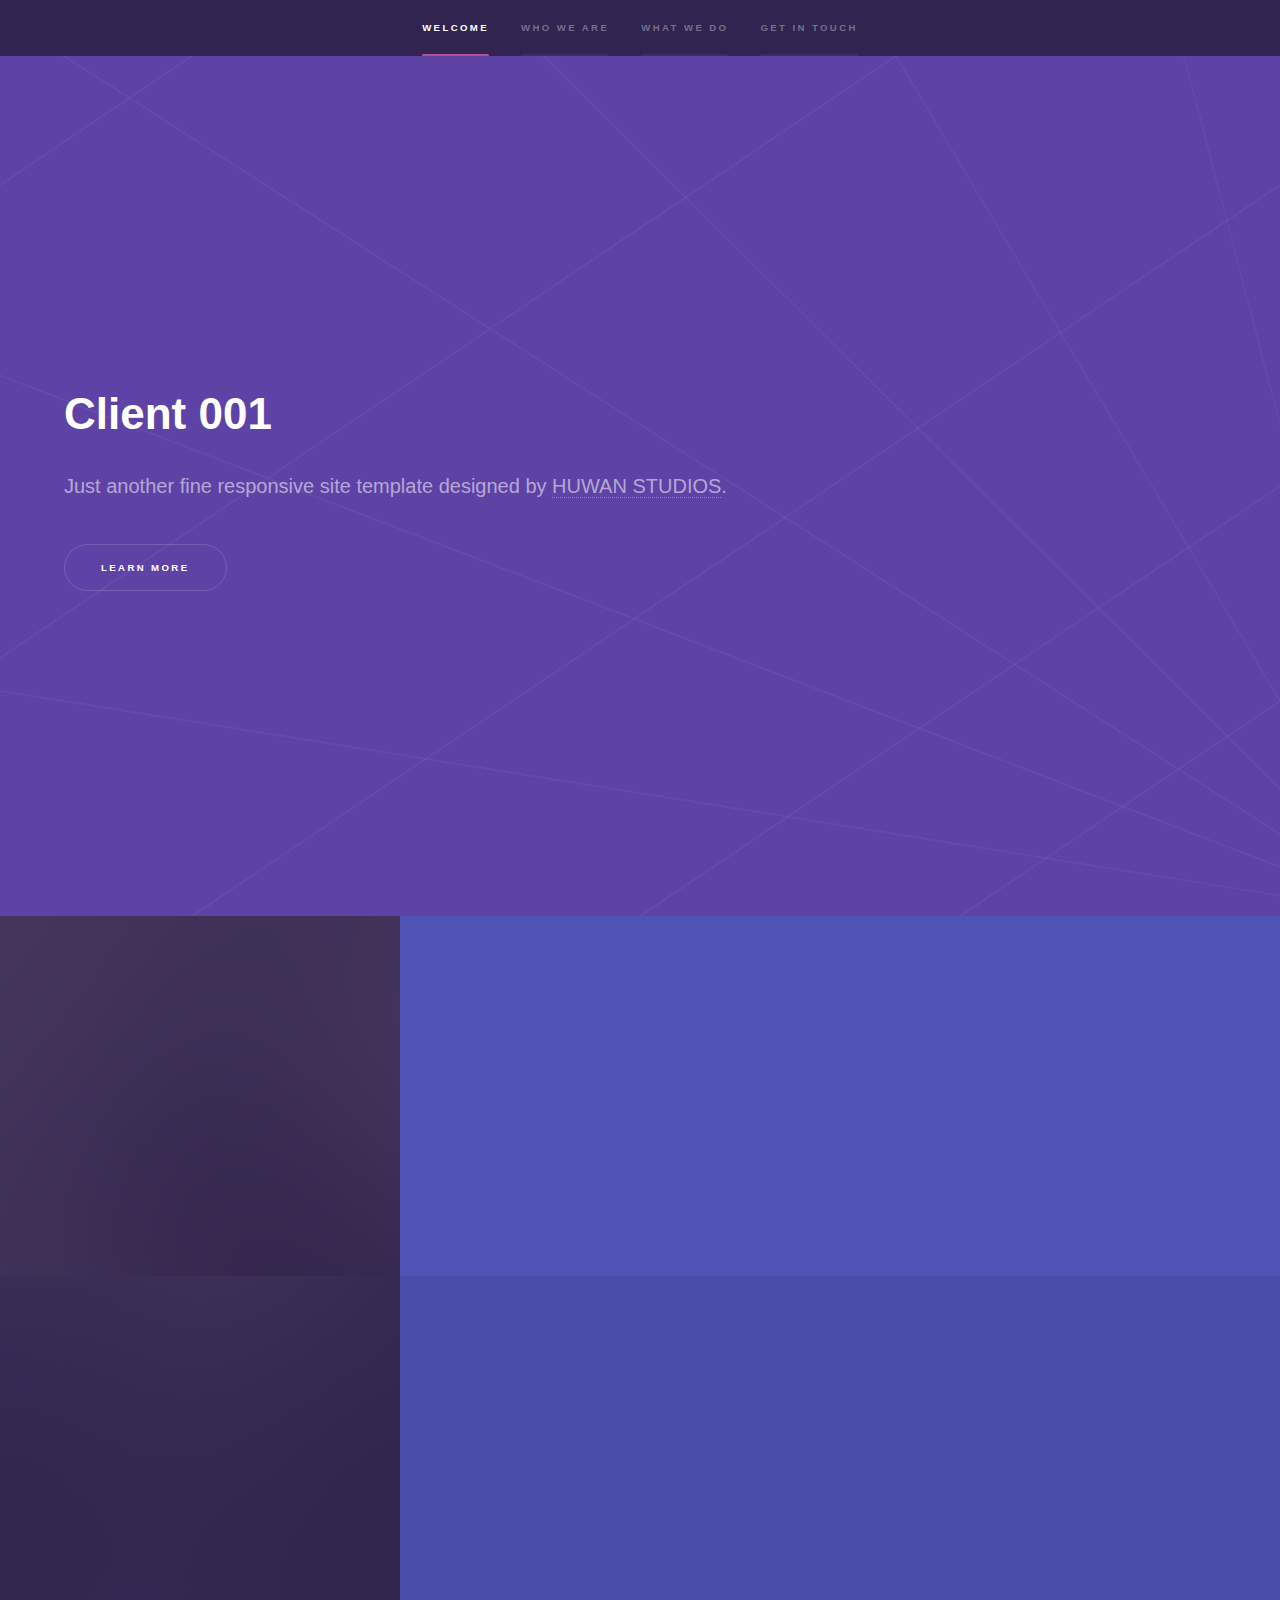
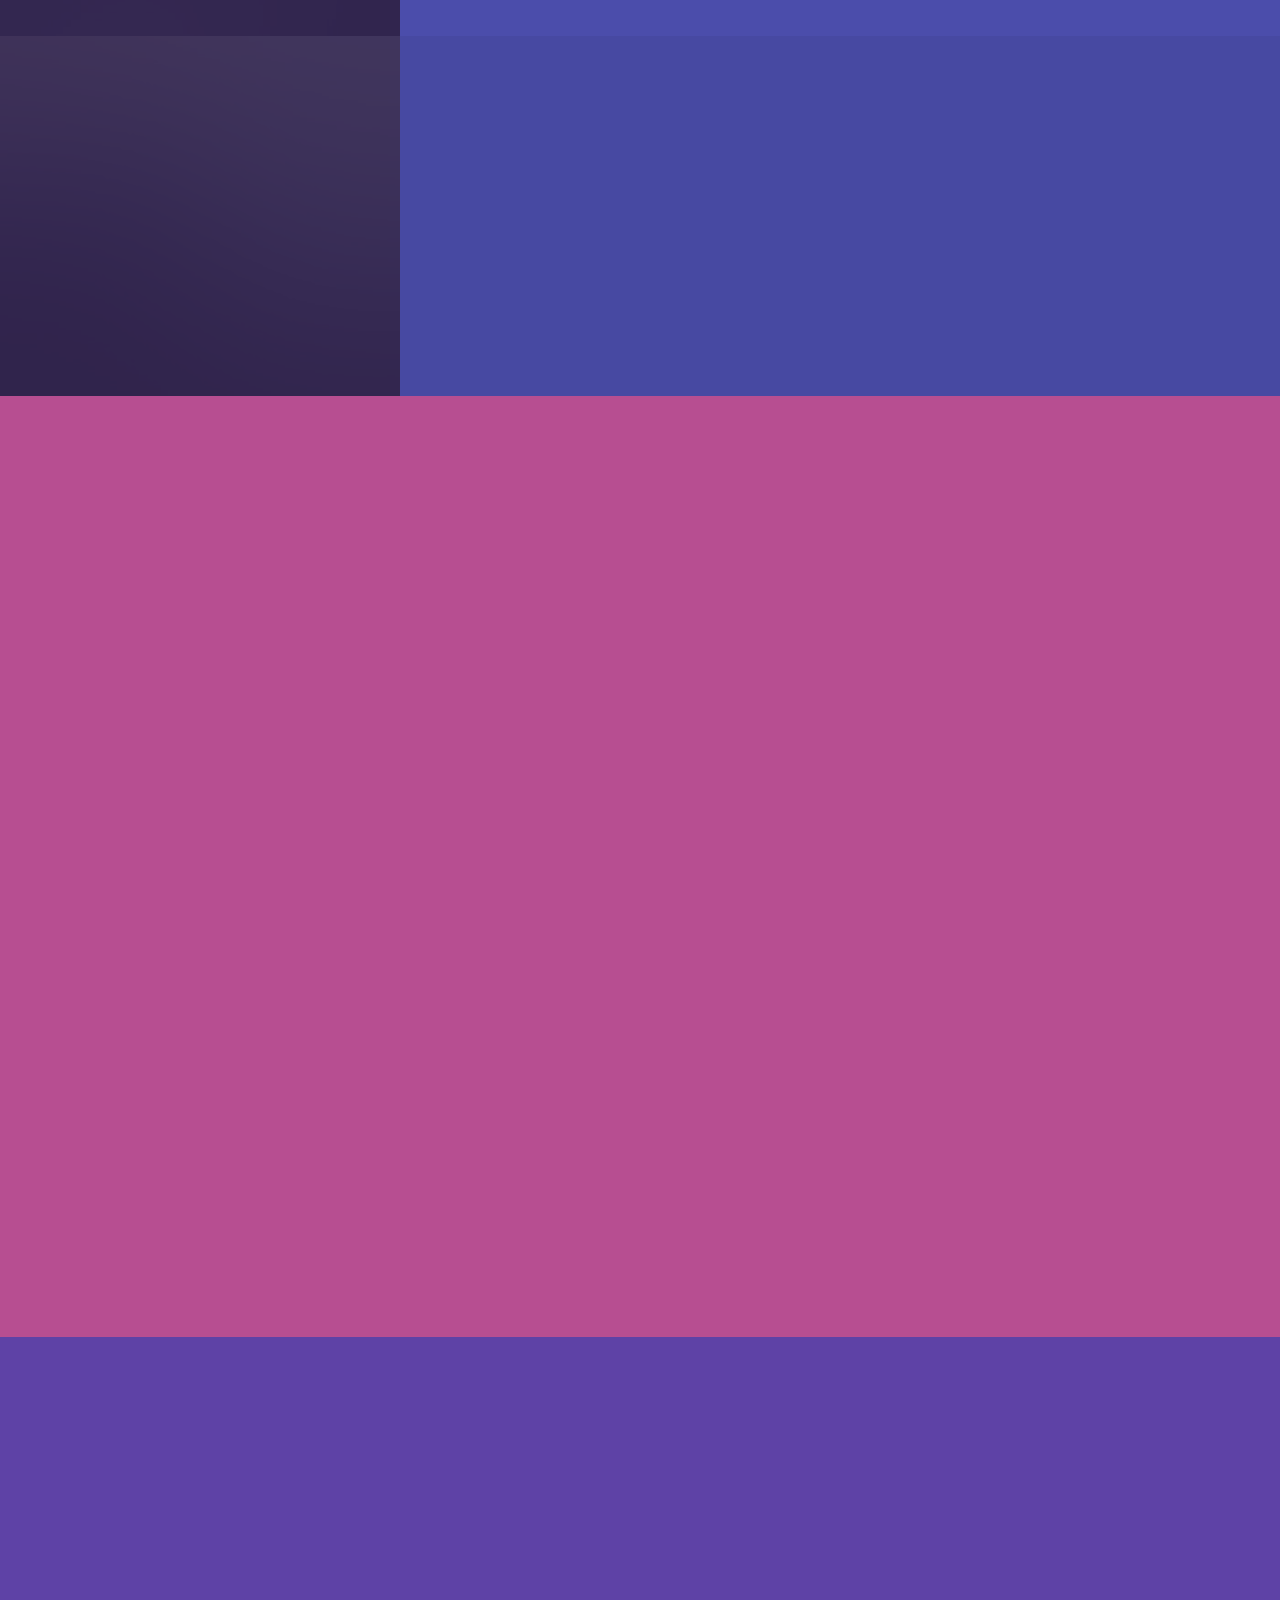
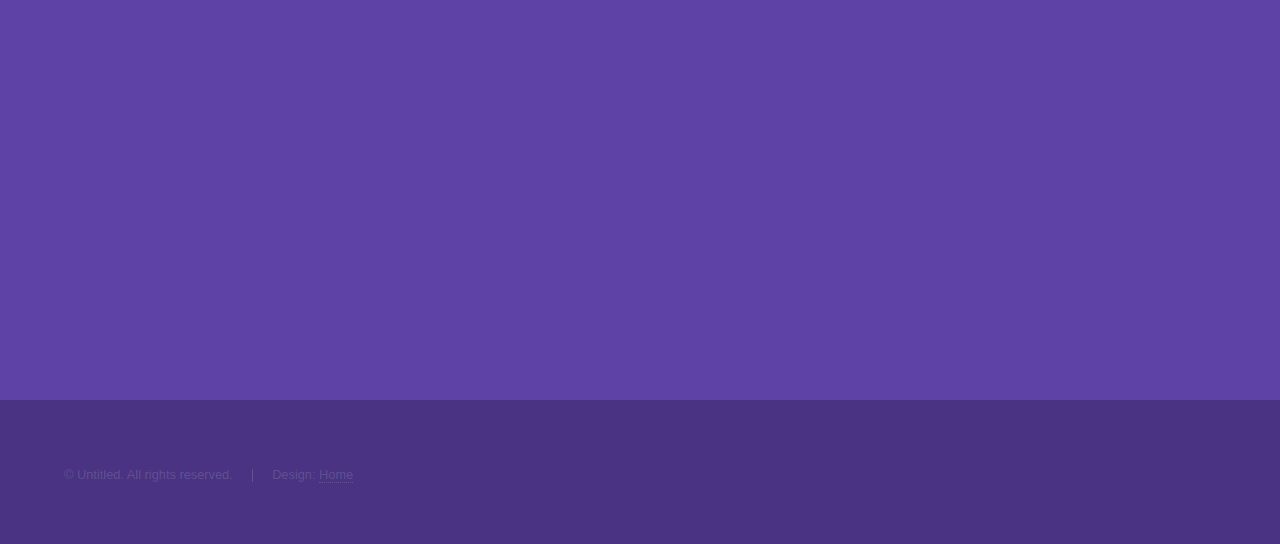
==== commit 7a13cafc: "Updated index.html + generic.html + elements.html" ====
--- a/index.html
+++ b/index.html
@@ -33,7 +33,7 @@
 				<!-- Intro -->
 					<section id="intro" class="wrapper style1 fullscreen fade-up">
 						<div class="inner">
-							<h1>Hyperspace</h1>
+							<h1>Client 001</h1>
 							<p>Just another fine responsive site template designed by <a href="https://slogpresents.myportfolio.com/work">HUWAN STUDIOS</a></a>.</p>
 							<ul class="actions">
 								<li><a href="#one" class="button scrolly">Learn more</a></li>
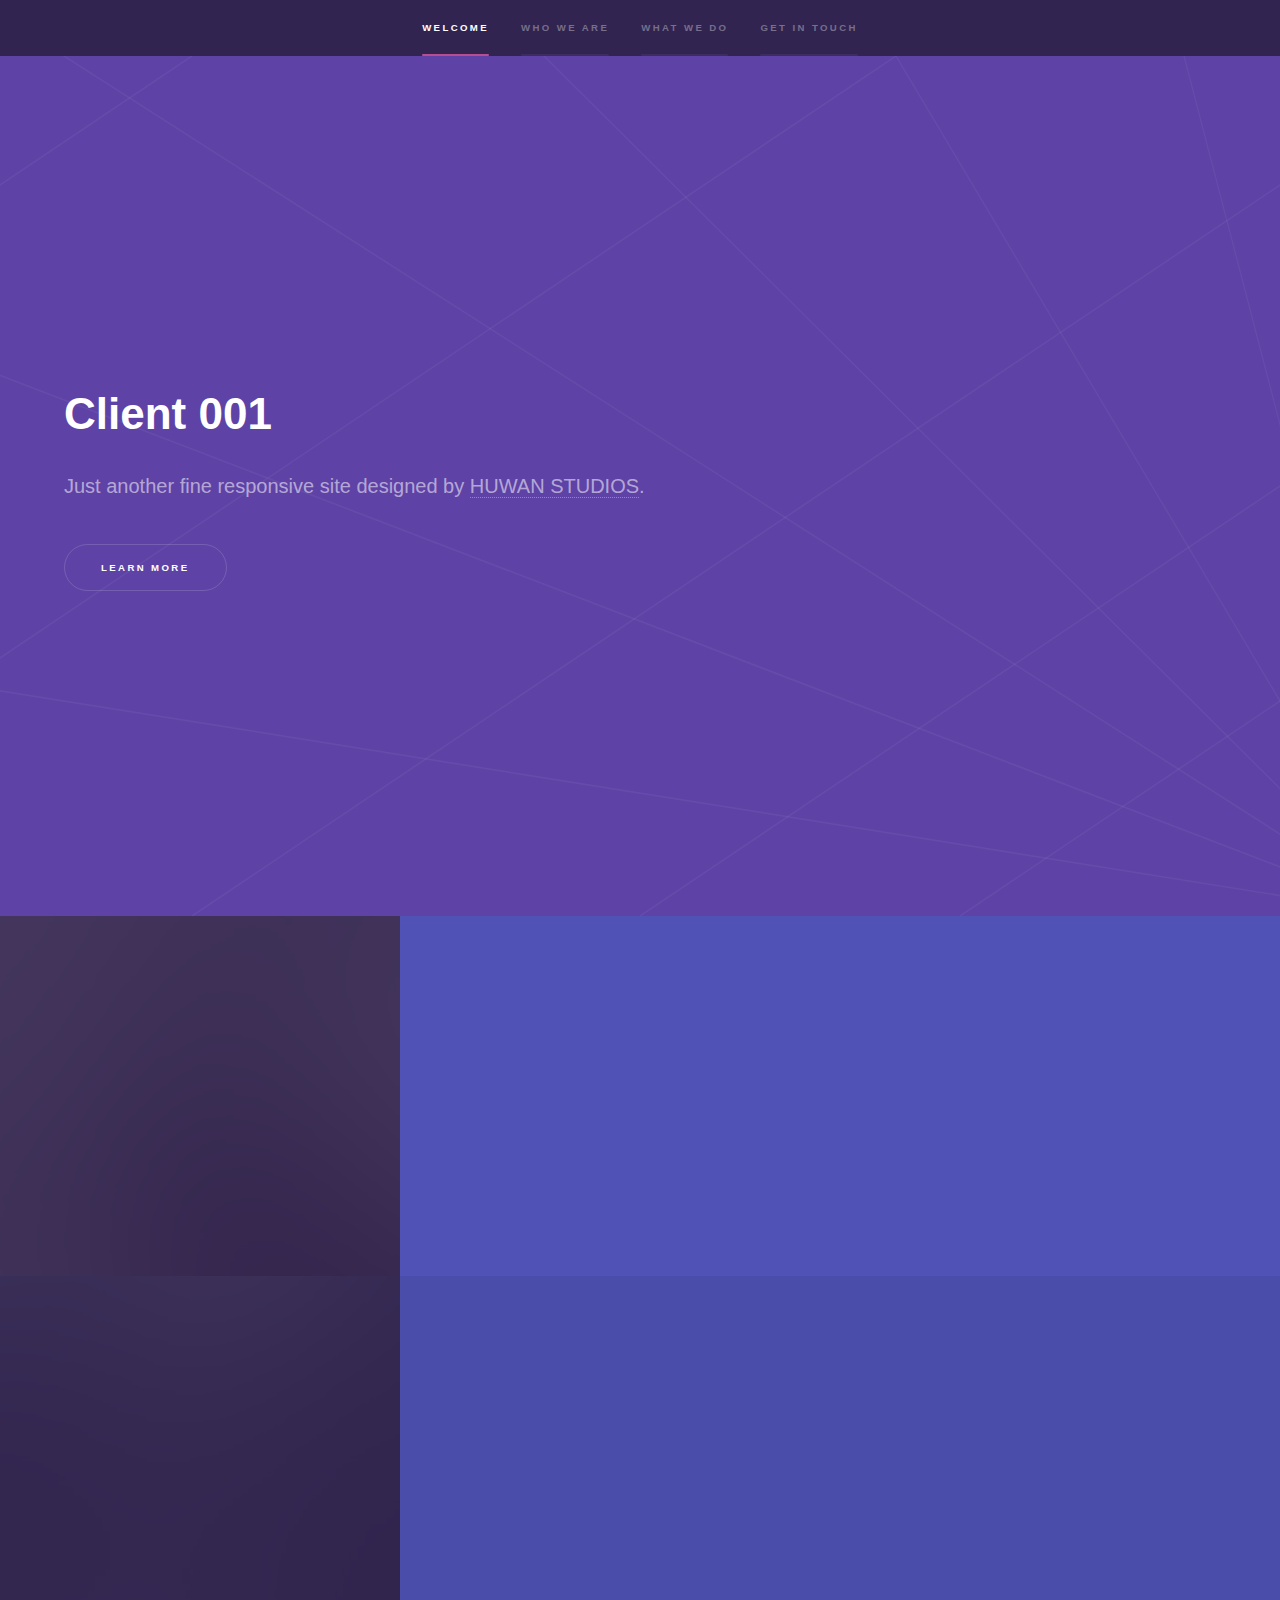
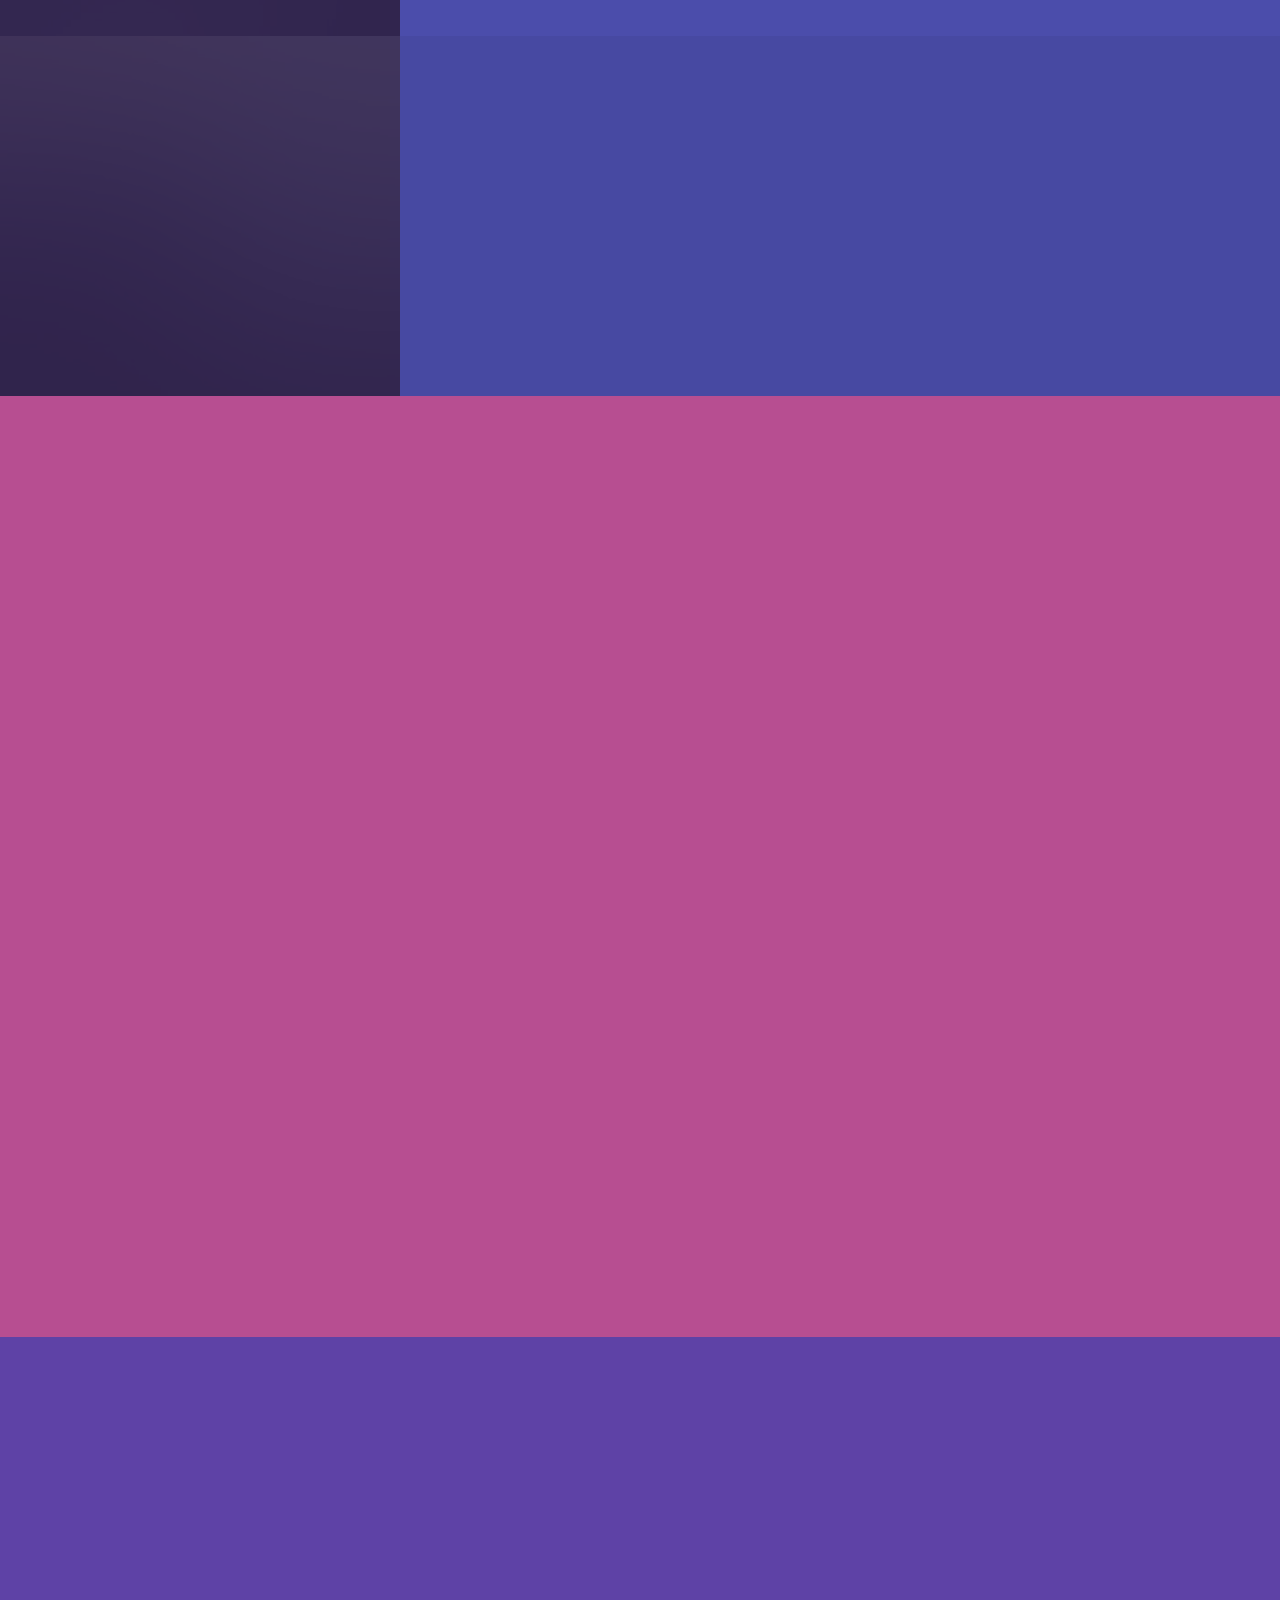
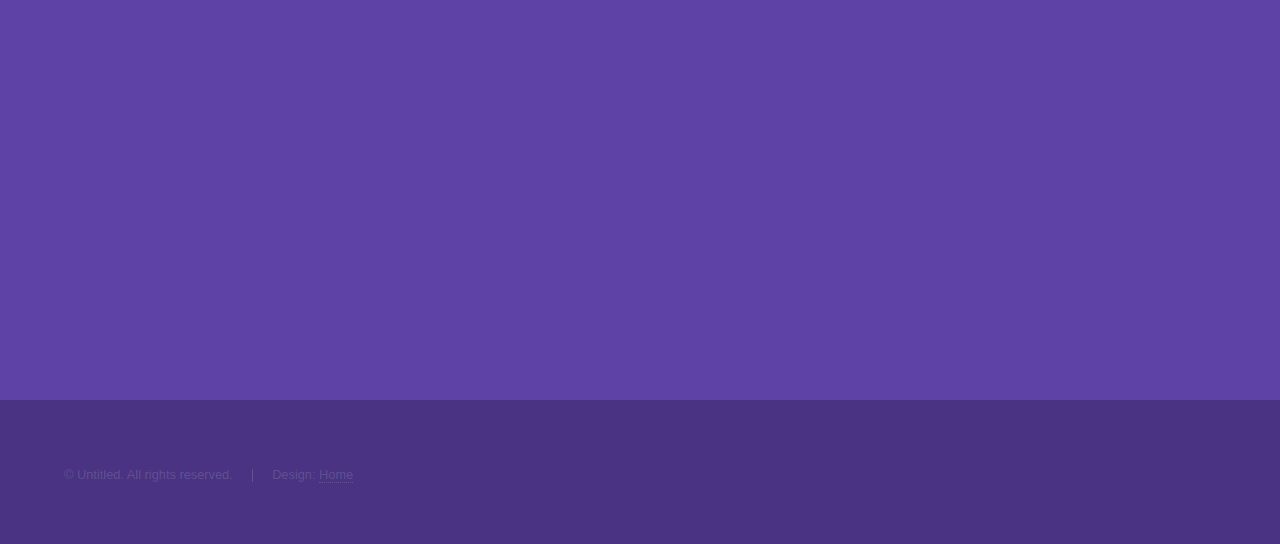
==== commit 5d0a0f46: "Update index.html" ====
--- a/index.html
+++ b/index.html
@@ -34,7 +34,7 @@
 					<section id="intro" class="wrapper style1 fullscreen fade-up">
 						<div class="inner">
 							<h1>Client 001</h1>
-							<p>Just another fine responsive site template designed by <a href="https://slogpresents.myportfolio.com/work">HUWAN STUDIOS</a></a>.</p>
+							<p>Just another fine responsive site designed by <a href="https://slogpresents.myportfolio.com/work">HUWAN STUDIOS</a></a>.</p>
 							<ul class="actions">
 								<li><a href="#one" class="button scrolly">Learn more</a></li>
 							</ul>
@@ -204,4 +204,4 @@
 			<script src="assets/js/main.js"></script>
 
 	</body>
-</html>+</html>
